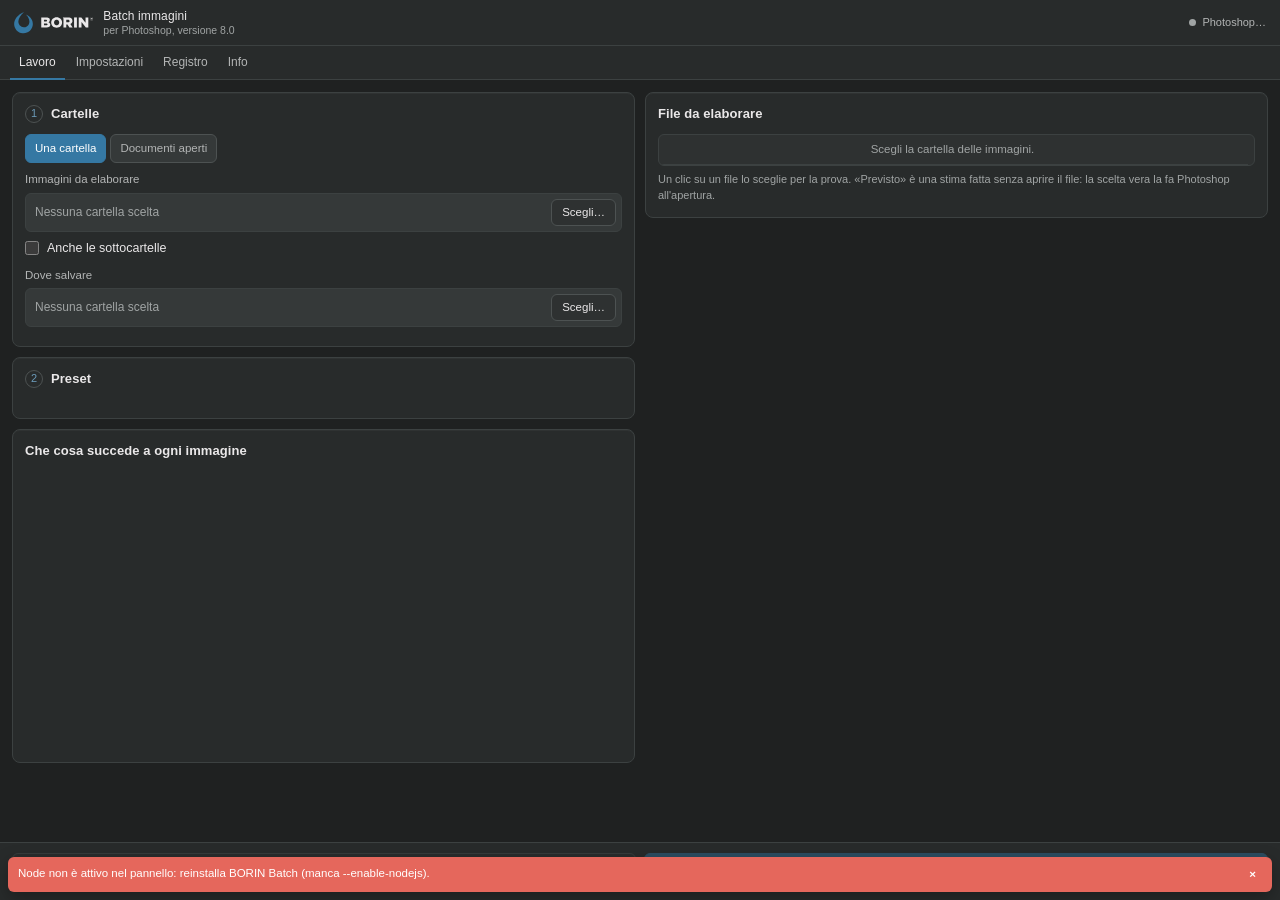
==== com.borin.batch/index.html @ 9761ded3 "File del pannello 8.0.4 nell'elenco del canale Co-Authored-By: Claude Opus 5.5 <noreply@anthropic.co" ====
<!doctype html>
<html lang="it">
<head>
<meta charset="utf-8">
<meta name="viewport" content="width=device-width, initial-scale=1">
<title>BORIN Batch</title>
<link rel="stylesheet" href="css/borin.css">
</head>
<body>

<div id="intro" role="presentation">
  <svg class="intro-logo" viewBox="0 0 439.2 123.6" role="img" aria-label="BORIN · Work Peacefully">
    <ellipse class="i-onda" cx="40" cy="89" rx="40" ry="8" fill="none" stroke="var(--logo-goccia)" stroke-width="2"/>
    <g class="i-goccia" fill="var(--logo-goccia)"><path d="M39.66 0.34C40.42 0.00 41.06 0.98 40.44 1.53C28.81 12.07 18.93 25.70 18.48 38.54C18.01 51.91 27.86 63.13 41.24 63.60C54.61 64.07 64.35 53.55 64.82 40.18C65.20 29.12 58.45 18.63 52.00 12.01C51.39 11.38 52.14 10.43 52.92 10.83C67.30 18.30 80.00 31.41 79.31 51.18C78.53 73.67 59.03 91.09 36.31 89.02C16.60 87.21 1.14 70.64 0.60 50.86C0.00 28.52 18.14 9.96 39.66 0.34"/></g>
    <g class="i-parola" fill="var(--logo-testo)"><path d="M149.35 61.99C149.35 63.89 148.62 65.35 147.14 66.36C145.67 67.37 143.55 67.88 140.79 67.88L126.98 67.88L126.98 56.00L140.61 56.00C143.61 56.00 145.82 56.53 147.24 57.57C148.65 58.61 149.35 60.03 149.35 61.80ZM126.98 32.16L138.59 32.16C141.28 32.16 143.31 32.64 144.66 33.59C146.01 34.54 146.69 35.90 146.69 37.68L146.69 37.86C146.69 39.77 145.97 41.18 144.52 42.10C143.08 43.02 140.98 43.48 138.21 43.48L126.98 43.48ZM163.75 54.12C161.45 51.69 158.32 49.84 154.38 48.55C157.25 47.32 159.61 45.55 161.48 43.25C163.34 40.95 164.27 37.92 164.27 34.19L164.27 34.00C164.27 31.79 163.90 29.83 163.17 28.11C162.43 26.39 161.42 24.89 160.13 23.60C158.23 21.70 155.84 20.25 152.96 19.27C150.09 18.29 146.62 17.79 142.58 17.79L109.59 17.79L109.59 82.24L142.82 82.24C150.55 82.24 156.55 80.68 160.82 77.54C165.08 74.42 167.21 70.06 167.21 64.47L167.21 64.29C167.21 59.93 166.06 56.54 163.75 54.12"/><path d="M207.52 67.42C209.98 67.42 212.23 66.96 214.26 66.04C216.29 65.11 218.01 63.88 219.43 62.31C220.84 60.75 221.95 58.92 222.75 56.84C223.56 54.74 223.95 52.53 223.95 50.20L223.95 50.02C223.95 47.69 223.56 45.48 222.75 43.39C221.95 41.30 220.81 39.46 219.34 37.87C217.86 36.27 216.11 35.00 214.08 34.04C212.05 33.09 209.80 32.62 207.34 32.62C204.87 32.62 202.65 33.08 200.64 34.00C198.64 34.92 196.92 36.16 195.47 37.73C194.02 39.30 192.91 41.12 192.15 43.21C191.38 45.29 190.99 47.50 190.99 49.84L190.99 50.02C190.99 52.36 191.39 54.57 192.19 56.65C193.00 58.74 194.12 60.57 195.56 62.17C197.01 63.77 198.75 65.04 200.78 65.99C202.81 66.94 205.06 67.42 207.52 67.42M207.38 83.53C202.41 83.53 197.81 82.65 193.57 80.91C189.34 79.15 185.68 76.78 182.62 73.78C179.55 70.76 177.14 67.23 175.39 63.18C173.64 59.14 172.77 54.80 172.77 50.20L172.77 50.02C172.77 45.42 173.64 41.07 175.39 36.99C177.14 32.91 179.58 29.35 182.71 26.31C185.84 23.28 189.52 20.88 193.76 19.13C197.99 17.38 202.59 16.50 207.57 16.50C212.53 16.50 217.14 17.38 221.38 19.13C225.61 20.88 229.26 23.26 232.33 26.27C235.40 29.27 237.81 32.80 239.56 36.85C241.30 40.91 242.18 45.23 242.18 49.84L242.18 50.02C242.18 54.63 241.30 58.96 239.56 63.05C237.81 67.13 235.37 70.69 232.24 73.72C229.11 76.76 225.43 79.15 221.19 80.91C216.96 82.65 212.36 83.53 207.38 83.53"/><path d="M280.54 48.73C283.60 48.73 285.97 48.04 287.63 46.66C289.28 45.27 290.12 43.42 290.12 41.09L290.12 40.91C290.12 38.33 289.25 36.41 287.53 35.15C285.81 33.89 283.45 33.27 280.44 33.27L277.66 33.27L268.76 33.27L268.76 48.73ZM246.69 17.79L250.89 17.79L281.36 17.79C286.34 17.79 290.54 18.41 293.98 19.64C297.41 20.87 300.21 22.58 302.36 24.79C306.16 28.48 308.07 33.48 308.07 39.80L308.07 39.99C308.07 44.95 306.87 49.07 304.47 52.32C302.08 55.58 298.86 58.06 294.81 59.78L309.35 82.24L288.73 82.24L276.58 62.72L276.40 62.72L268.76 62.72L268.76 82.24L250.89 82.24L250.94 24.67Z"/><path d="M318.44 17.79L336.39 17.79L336.39 82.24L318.44 82.24Z"/><path d="M348.23 17.79L364.93 17.79L391.50 51.86L391.50 17.79L409.09 17.79L409.09 82.24L393.40 82.24L365.82 46.89L365.82 82.24L348.23 82.24Z"/></g>
    <g class="i-reg" fill="var(--logo-testo)"><path d="M430.46 26.69C431.06 26.69 431.53 26.55 431.87 26.28C432.22 26.01 432.39 25.64 432.39 25.18L432.39 25.13C432.39 24.63 432.22 24.25 431.87 24.00C431.53 23.74 431.06 23.61 430.46 23.61L428.05 23.61L428.05 26.69ZM426.20 21.94L430.54 21.94C431.80 21.94 432.79 22.30 433.49 23.00C434.02 23.49 434.28 24.17 434.28 25.02L434.28 25.07C434.28 25.86 434.07 26.50 433.66 26.99C433.24 27.47 432.69 27.81 432.03 28.00L434.64 31.67L432.44 31.67L430.08 28.31L430.02 28.31L428.05 28.31L428.05 31.67L426.20 31.67ZM429.92 35.44C431.10 35.44 432.20 35.22 433.22 34.77C434.24 34.33 435.12 33.73 435.86 32.98C436.61 32.22 437.19 31.34 437.62 30.32C438.05 29.30 438.26 28.22 438.26 27.08L438.26 27.02C438.26 25.88 438.05 24.80 437.63 23.79C437.21 22.78 436.63 21.90 435.89 21.15C435.14 20.40 434.27 19.80 433.26 19.37C432.25 18.93 431.15 18.71 429.98 18.71C428.80 18.71 427.69 18.94 426.68 19.38C425.66 19.82 424.78 20.42 424.03 21.18C423.29 21.93 422.70 22.81 422.28 23.83C421.85 24.85 421.64 25.93 421.64 27.08L421.64 27.13C421.64 28.27 421.85 29.35 422.26 30.36C422.68 31.37 423.26 32.25 424.01 33.00C424.75 33.76 425.63 34.35 426.64 34.78C427.65 35.22 428.74 35.44 429.92 35.44M429.92 36.36C428.62 36.36 427.41 36.12 426.28 35.63C425.15 35.15 424.17 34.48 423.34 33.64C422.51 32.81 421.86 31.83 421.38 30.71C420.90 29.59 420.66 28.39 420.66 27.13L420.66 27.08C420.66 25.81 420.90 24.62 421.38 23.50C421.86 22.38 422.52 21.39 423.36 20.55C424.19 19.70 425.18 19.03 426.32 18.53C427.45 18.04 428.67 17.79 429.98 17.79C431.27 17.79 432.49 18.03 433.62 18.52C434.75 19.01 435.72 19.67 436.56 20.51C437.38 21.35 438.04 22.33 438.52 23.45C439.00 24.57 439.24 25.76 439.24 27.02L439.24 27.08C439.24 28.34 439.00 29.54 438.52 30.66C438.04 31.78 437.38 32.76 436.54 33.61C435.70 34.45 434.72 35.12 433.58 35.62C432.44 36.11 431.22 36.36 429.92 36.36"/></g>
    <g class="i-motto" fill="var(--logo-testo)"><path d="M108.01 101.18L110.24 101.18L115.44 116.34L120.43 101.13L122.12 101.13L127.12 116.34L132.32 101.18L134.47 101.18L127.97 119.51L126.23 119.51L121.24 104.74L116.22 119.51L114.51 119.51Z"/><path d="M144.56 117.90C145.29 117.90 145.96 117.76 146.56 117.48C147.17 117.20 147.69 116.83 148.12 116.36C148.56 115.89 148.89 115.35 149.14 114.72C149.38 114.10 149.50 113.43 149.50 112.72L149.50 112.67C149.50 111.94 149.38 111.26 149.12 110.63C148.87 110.00 148.52 109.44 148.07 108.96C147.62 108.49 147.09 108.11 146.49 107.83C145.88 107.56 145.22 107.42 144.51 107.42C143.78 107.42 143.11 107.56 142.51 107.83C141.90 108.11 141.38 108.48 140.96 108.95C140.54 109.42 140.20 109.97 139.96 110.60C139.72 111.24 139.60 111.91 139.60 112.62L139.60 112.67C139.60 113.40 139.72 114.08 139.97 114.71C140.22 115.34 140.57 115.89 141.01 116.36C141.46 116.83 141.98 117.20 142.59 117.48C143.19 117.76 143.85 117.90 144.56 117.90M144.51 119.69C143.50 119.69 142.58 119.50 141.73 119.13C140.88 118.76 140.14 118.26 139.52 117.62C138.89 116.99 138.41 116.25 138.06 115.41C137.71 114.57 137.54 113.68 137.54 112.72L137.54 112.67C137.54 111.72 137.71 110.82 138.06 109.97C138.41 109.12 138.89 108.37 139.52 107.73C140.14 107.09 140.88 106.58 141.74 106.21C142.60 105.84 143.54 105.65 144.56 105.65C145.57 105.65 146.50 105.84 147.36 106.21C148.21 106.58 148.96 107.08 149.58 107.72C150.20 108.35 150.69 109.09 151.04 109.93C151.38 110.77 151.56 111.67 151.56 112.62L151.56 112.67C151.56 113.62 151.38 114.52 151.02 115.37C150.67 116.22 150.18 116.97 149.55 117.61C148.93 118.25 148.18 118.76 147.32 119.13C146.45 119.50 145.51 119.69 144.51 119.69"/><path d="M155.69 105.94L157.69 105.94L157.69 109.45C157.93 108.89 158.24 108.38 158.60 107.91C158.97 107.44 159.38 107.04 159.85 106.70C160.32 106.37 160.83 106.11 161.38 105.94C161.94 105.76 162.54 105.68 163.18 105.70L163.18 107.86L163.02 107.86C162.29 107.86 161.61 107.99 160.96 108.25C160.30 108.51 159.74 108.90 159.25 109.42C158.77 109.94 158.38 110.59 158.11 111.36C157.83 112.13 157.69 113.02 157.69 114.02L157.69 119.38L155.69 119.38Z"/><path d="M166.74 100.40L168.74 100.40L168.74 113.50L176.00 105.94L178.49 105.94L172.85 111.71L178.67 119.38L176.28 119.38L171.47 113.11L168.74 115.87L168.74 119.38L166.74 119.38Z"/><path d="M197.28 111.11C198.02 111.11 198.71 111.01 199.32 110.82C199.94 110.63 200.47 110.36 200.91 110.00C201.36 109.64 201.69 109.22 201.93 108.74C202.16 108.25 202.28 107.70 202.28 107.09L202.28 107.04C202.28 105.74 201.83 104.75 200.94 104.08C200.04 103.41 198.86 103.08 197.38 103.08L192.77 103.08L192.77 111.11ZM190.71 101.18L197.52 101.18C198.55 101.18 199.48 101.31 200.32 101.58C201.16 101.85 201.88 102.23 202.48 102.72C203.07 103.22 203.53 103.82 203.85 104.53C204.17 105.24 204.34 106.05 204.34 106.95L204.34 107.00C204.34 107.99 204.14 108.85 203.76 109.59C203.38 110.33 202.87 110.95 202.22 111.45C201.57 111.95 200.81 112.33 199.94 112.58C199.08 112.83 198.16 112.96 197.19 112.96L192.77 112.96L192.77 119.38L190.71 119.38Z"/><path d="M218.12 111.84C218.06 111.24 217.93 110.66 217.73 110.12C217.52 109.58 217.24 109.10 216.88 108.69C216.53 108.27 216.09 107.94 215.58 107.70C215.07 107.46 214.49 107.34 213.83 107.34C213.25 107.34 212.72 107.45 212.22 107.68C211.71 107.90 211.27 108.22 210.89 108.62C210.51 109.03 210.19 109.50 209.94 110.06C209.69 110.61 209.53 111.20 209.46 111.84ZM209.46 113.48C209.53 114.19 209.70 114.82 209.98 115.37C210.26 115.93 210.61 116.40 211.04 116.78C211.48 117.16 211.96 117.45 212.50 117.65C213.04 117.85 213.60 117.95 214.19 117.95C215.13 117.95 215.93 117.78 216.60 117.43C217.26 117.08 217.87 116.62 218.43 116.05L219.68 117.17C219.00 117.93 218.23 118.54 217.36 119.00C216.50 119.46 215.42 119.69 214.14 119.69C213.22 119.69 212.35 119.52 211.54 119.18C210.72 118.85 210.01 118.37 209.41 117.75C208.80 117.14 208.32 116.40 207.96 115.53C207.61 114.66 207.43 113.71 207.43 112.67C207.43 111.70 207.59 110.79 207.91 109.93C208.23 109.07 208.68 108.32 209.25 107.69C209.82 107.06 210.50 106.56 211.29 106.20C212.08 105.83 212.94 105.65 213.88 105.65C214.87 105.65 215.75 105.84 216.53 106.21C217.31 106.58 217.97 107.09 218.51 107.73C219.04 108.37 219.45 109.12 219.73 109.99C220.01 110.86 220.14 111.79 220.14 112.78L220.14 113.07C220.14 113.19 220.14 113.32 220.12 113.48Z"/><path d="M228.58 118.03C229.20 118.03 229.78 117.94 230.32 117.77C230.85 117.59 231.33 117.35 231.73 117.03C232.14 116.71 232.46 116.33 232.69 115.89C232.92 115.45 233.04 114.96 233.04 114.43L233.04 113.19C232.54 113.05 231.97 112.92 231.33 112.80C230.69 112.68 229.96 112.62 229.13 112.62C227.88 112.62 226.92 112.86 226.24 113.36C225.55 113.85 225.21 114.50 225.21 115.31L225.21 115.36C225.21 115.77 225.30 116.15 225.49 116.49C225.67 116.82 225.91 117.10 226.22 117.33C226.53 117.55 226.89 117.72 227.30 117.84C227.70 117.97 228.13 118.03 228.58 118.03M228.18 119.66C227.55 119.66 226.94 119.58 226.33 119.40C225.72 119.23 225.19 118.97 224.72 118.61C224.25 118.26 223.87 117.82 223.59 117.30C223.30 116.78 223.16 116.17 223.16 115.48L223.16 115.43C223.16 114.70 223.30 114.06 223.58 113.51C223.85 112.97 224.25 112.51 224.76 112.15C225.27 111.79 225.88 111.51 226.58 111.32C227.28 111.13 228.06 111.03 228.91 111.03C229.77 111.03 230.52 111.08 231.15 111.19C231.79 111.29 232.41 111.43 233.01 111.60L233.01 111.19C233.01 110.00 232.67 109.10 231.97 108.49C231.28 107.88 230.30 107.57 229.03 107.57C228.24 107.57 227.52 107.66 226.86 107.83C226.21 108.01 225.58 108.24 224.95 108.54L224.35 106.89C225.10 106.54 225.85 106.26 226.62 106.04C227.38 105.83 228.26 105.73 229.24 105.73C231.15 105.73 232.60 106.22 233.59 107.21C234.52 108.15 234.99 109.46 234.99 111.16L234.99 119.38L233.01 119.38L233.01 117.38C232.55 117.98 231.92 118.52 231.13 118.97C230.34 119.43 229.36 119.66 228.18 119.66"/><path d="M245.81 119.69C244.82 119.69 243.90 119.50 243.06 119.13C242.22 118.76 241.49 118.26 240.88 117.62C240.26 116.99 239.78 116.25 239.44 115.40C239.09 114.55 238.92 113.66 238.92 112.72L238.92 112.67C238.92 111.72 239.09 110.82 239.44 109.97C239.78 109.12 240.26 108.37 240.88 107.73C241.49 107.09 242.22 106.58 243.06 106.21C243.90 105.84 244.82 105.65 245.81 105.65C246.45 105.65 247.03 105.71 247.55 105.83C248.07 105.95 248.54 106.12 248.98 106.34C249.41 106.56 249.81 106.81 250.17 107.11C250.54 107.40 250.88 107.71 251.19 108.04L249.86 109.45C249.32 108.89 248.74 108.42 248.11 108.02C247.47 107.62 246.70 107.42 245.78 107.42C245.10 107.42 244.47 107.55 243.88 107.82C243.29 108.09 242.78 108.46 242.35 108.93C241.91 109.39 241.58 109.94 241.33 110.58C241.09 111.21 240.97 111.89 240.97 112.62L240.97 112.67C240.97 113.40 241.10 114.08 241.35 114.71C241.60 115.34 241.95 115.90 242.39 116.38C242.83 116.85 243.35 117.22 243.95 117.49C244.54 117.76 245.20 117.90 245.91 117.90C246.78 117.90 247.54 117.71 248.21 117.32C248.88 116.94 249.48 116.47 250.02 115.89L251.29 117.09C250.62 117.85 249.85 118.48 248.99 118.96C248.13 119.45 247.07 119.69 245.81 119.69"/><path d="M264.97 111.84C264.92 111.24 264.78 110.66 264.58 110.12C264.37 109.58 264.09 109.10 263.73 108.69C263.38 108.27 262.94 107.94 262.43 107.70C261.92 107.46 261.34 107.34 260.68 107.34C260.11 107.34 259.57 107.45 259.07 107.68C258.56 107.90 258.12 108.22 257.74 108.62C257.36 109.03 257.04 109.50 256.79 110.06C256.54 110.61 256.38 111.20 256.31 111.84ZM256.31 113.48C256.38 114.19 256.55 114.82 256.83 115.37C257.11 115.93 257.46 116.40 257.89 116.78C258.33 117.16 258.81 117.45 259.35 117.65C259.89 117.85 260.45 117.95 261.04 117.95C261.98 117.95 262.78 117.78 263.45 117.43C264.11 117.08 264.72 116.62 265.28 116.05L266.53 117.17C265.85 117.93 265.08 118.54 264.21 119.00C263.35 119.46 262.27 119.69 260.99 119.69C260.07 119.69 259.20 119.52 258.39 119.18C257.57 118.85 256.86 118.37 256.26 117.75C255.65 117.14 255.17 116.40 254.81 115.53C254.46 114.66 254.28 113.71 254.28 112.67C254.28 111.70 254.44 110.79 254.76 109.93C255.08 109.07 255.53 108.32 256.10 107.69C256.67 107.06 257.35 106.56 258.14 106.20C258.93 105.83 259.79 105.65 260.73 105.65C261.72 105.65 262.60 105.84 263.38 106.21C264.16 106.58 264.82 107.09 265.36 107.73C265.89 108.37 266.30 109.12 266.58 109.99C266.86 110.86 267.00 111.79 267.00 112.78L267.00 113.07C267.00 113.19 266.99 113.32 266.97 113.48Z"/><path d="M271.78 107.70L269.93 107.70L269.93 105.96L271.78 105.96L271.78 104.79C271.78 103.27 272.17 102.11 272.95 101.33C273.64 100.64 274.61 100.29 275.84 100.29C276.30 100.29 276.71 100.32 277.05 100.37C277.38 100.42 277.72 100.51 278.05 100.63L278.05 102.37C277.68 102.27 277.35 102.19 277.06 102.13C276.76 102.07 276.44 102.04 276.10 102.04C274.54 102.04 273.76 102.99 273.76 104.90L273.76 105.99L278.02 105.99L278.02 107.70L273.78 107.70L273.78 119.38L271.78 119.38Z"/><path d="M286.03 119.66C285.21 119.66 284.49 119.53 283.86 119.27C283.22 119.01 282.69 118.65 282.24 118.17C281.80 117.69 281.47 117.13 281.23 116.47C281.00 115.81 280.88 115.08 280.88 114.28L280.88 105.94L282.88 105.94L282.88 113.77C282.88 115.02 283.20 116.00 283.84 116.73C284.48 117.46 285.40 117.82 286.60 117.82C287.17 117.82 287.70 117.72 288.20 117.52C288.69 117.32 289.12 117.04 289.47 116.66C289.83 116.29 290.11 115.85 290.32 115.33C290.53 114.81 290.63 114.24 290.63 113.62L290.63 105.94L292.61 105.94L292.61 119.38L290.63 119.38L290.63 117.04C290.18 117.77 289.59 118.39 288.86 118.90C288.13 119.41 287.19 119.66 286.03 119.66"/><path d="M297.80 100.40L299.81 100.40L299.81 119.38L297.80 119.38Z"/><path d="M305.16 100.40L307.16 100.40L307.16 119.38L305.16 119.38Z"/><path d="M314.42 123.62C313.86 123.62 313.36 123.56 312.91 123.45C312.46 123.33 312.01 123.17 311.56 122.94L312.23 121.35C312.56 121.53 312.89 121.65 313.21 121.73C313.53 121.81 313.91 121.85 314.34 121.85C314.95 121.85 315.46 121.67 315.87 121.30C316.29 120.94 316.70 120.28 317.10 119.33L310.99 105.94L313.20 105.94L318.09 117.14L322.40 105.94L324.53 105.94L318.89 119.82C318.32 121.21 317.68 122.19 316.98 122.76C316.28 123.33 315.42 123.62 314.42 123.62"/></g>
  </svg>
  <div class="intro-sotto">Batch immagini per Photoshop</div>
  <div class="intro-salta">clic per entrare</div>
</div>

<header class="testa">
  <div class="marchio">
<svg class="goccia" viewBox="0 0 80 91.1" aria-hidden="true"><g fill="var(--logo-goccia)"><path d="M39.66 0.34C40.42 0.00 41.06 0.98 40.44 1.53C28.81 12.07 18.93 25.70 18.48 38.54C18.01 51.91 27.86 63.13 41.24 63.60C54.61 64.07 64.35 53.55 64.82 40.18C65.20 29.12 58.45 18.63 52.00 12.01C51.39 11.38 52.14 10.43 52.92 10.83C67.30 18.30 80.00 31.41 79.31 51.18C78.53 73.67 59.03 91.09 36.31 89.02C16.60 87.21 1.14 70.64 0.60 50.86C0.00 28.52 18.14 9.96 39.66 0.34"/></g></svg>
<svg class="parola" viewBox="108 15 333 70" role="img" aria-label="BORIN"><g fill="var(--logo-testo)"><path d="M149.35 61.99C149.35 63.89 148.62 65.35 147.14 66.36C145.67 67.37 143.55 67.88 140.79 67.88L126.98 67.88L126.98 56.00L140.61 56.00C143.61 56.00 145.82 56.53 147.24 57.57C148.65 58.61 149.35 60.03 149.35 61.80ZM126.98 32.16L138.59 32.16C141.28 32.16 143.31 32.64 144.66 33.59C146.01 34.54 146.69 35.90 146.69 37.68L146.69 37.86C146.69 39.77 145.97 41.18 144.52 42.10C143.08 43.02 140.98 43.48 138.21 43.48L126.98 43.48ZM163.75 54.12C161.45 51.69 158.32 49.84 154.38 48.55C157.25 47.32 159.61 45.55 161.48 43.25C163.34 40.95 164.27 37.92 164.27 34.19L164.27 34.00C164.27 31.79 163.90 29.83 163.17 28.11C162.43 26.39 161.42 24.89 160.13 23.60C158.23 21.70 155.84 20.25 152.96 19.27C150.09 18.29 146.62 17.79 142.58 17.79L109.59 17.79L109.59 82.24L142.82 82.24C150.55 82.24 156.55 80.68 160.82 77.54C165.08 74.42 167.21 70.06 167.21 64.47L167.21 64.29C167.21 59.93 166.06 56.54 163.75 54.12"/><path d="M207.52 67.42C209.98 67.42 212.23 66.96 214.26 66.04C216.29 65.11 218.01 63.88 219.43 62.31C220.84 60.75 221.95 58.92 222.75 56.84C223.56 54.74 223.95 52.53 223.95 50.20L223.95 50.02C223.95 47.69 223.56 45.48 222.75 43.39C221.95 41.30 220.81 39.46 219.34 37.87C217.86 36.27 216.11 35.00 214.08 34.04C212.05 33.09 209.80 32.62 207.34 32.62C204.87 32.62 202.65 33.08 200.64 34.00C198.64 34.92 196.92 36.16 195.47 37.73C194.02 39.30 192.91 41.12 192.15 43.21C191.38 45.29 190.99 47.50 190.99 49.84L190.99 50.02C190.99 52.36 191.39 54.57 192.19 56.65C193.00 58.74 194.12 60.57 195.56 62.17C197.01 63.77 198.75 65.04 200.78 65.99C202.81 66.94 205.06 67.42 207.52 67.42M207.38 83.53C202.41 83.53 197.81 82.65 193.57 80.91C189.34 79.15 185.68 76.78 182.62 73.78C179.55 70.76 177.14 67.23 175.39 63.18C173.64 59.14 172.77 54.80 172.77 50.20L172.77 50.02C172.77 45.42 173.64 41.07 175.39 36.99C177.14 32.91 179.58 29.35 182.71 26.31C185.84 23.28 189.52 20.88 193.76 19.13C197.99 17.38 202.59 16.50 207.57 16.50C212.53 16.50 217.14 17.38 221.38 19.13C225.61 20.88 229.26 23.26 232.33 26.27C235.40 29.27 237.81 32.80 239.56 36.85C241.30 40.91 242.18 45.23 242.18 49.84L242.18 50.02C242.18 54.63 241.30 58.96 239.56 63.05C237.81 67.13 235.37 70.69 232.24 73.72C229.11 76.76 225.43 79.15 221.19 80.91C216.96 82.65 212.36 83.53 207.38 83.53"/><path d="M280.54 48.73C283.60 48.73 285.97 48.04 287.63 46.66C289.28 45.27 290.12 43.42 290.12 41.09L290.12 40.91C290.12 38.33 289.25 36.41 287.53 35.15C285.81 33.89 283.45 33.27 280.44 33.27L277.66 33.27L268.76 33.27L268.76 48.73ZM246.69 17.79L250.89 17.79L281.36 17.79C286.34 17.79 290.54 18.41 293.98 19.64C297.41 20.87 300.21 22.58 302.36 24.79C306.16 28.48 308.07 33.48 308.07 39.80L308.07 39.99C308.07 44.95 306.87 49.07 304.47 52.32C302.08 55.58 298.86 58.06 294.81 59.78L309.35 82.24L288.73 82.24L276.58 62.72L276.40 62.72L268.76 62.72L268.76 82.24L250.89 82.24L250.94 24.67Z"/><path d="M318.44 17.79L336.39 17.79L336.39 82.24L318.44 82.24Z"/><path d="M348.23 17.79L364.93 17.79L391.50 51.86L391.50 17.79L409.09 17.79L409.09 82.24L393.40 82.24L365.82 46.89L365.82 82.24L348.23 82.24Z"/><path d="M430.46 26.69C431.06 26.69 431.53 26.55 431.87 26.28C432.22 26.01 432.39 25.64 432.39 25.18L432.39 25.13C432.39 24.63 432.22 24.25 431.87 24.00C431.53 23.74 431.06 23.61 430.46 23.61L428.05 23.61L428.05 26.69ZM426.20 21.94L430.54 21.94C431.80 21.94 432.79 22.30 433.49 23.00C434.02 23.49 434.28 24.17 434.28 25.02L434.28 25.07C434.28 25.86 434.07 26.50 433.66 26.99C433.24 27.47 432.69 27.81 432.03 28.00L434.64 31.67L432.44 31.67L430.08 28.31L430.02 28.31L428.05 28.31L428.05 31.67L426.20 31.67ZM429.92 35.44C431.10 35.44 432.20 35.22 433.22 34.77C434.24 34.33 435.12 33.73 435.86 32.98C436.61 32.22 437.19 31.34 437.62 30.32C438.05 29.30 438.26 28.22 438.26 27.08L438.26 27.02C438.26 25.88 438.05 24.80 437.63 23.79C437.21 22.78 436.63 21.90 435.89 21.15C435.14 20.40 434.27 19.80 433.26 19.37C432.25 18.93 431.15 18.71 429.98 18.71C428.80 18.71 427.69 18.94 426.68 19.38C425.66 19.82 424.78 20.42 424.03 21.18C423.29 21.93 422.70 22.81 422.28 23.83C421.85 24.85 421.64 25.93 421.64 27.08L421.64 27.13C421.64 28.27 421.85 29.35 422.26 30.36C422.68 31.37 423.26 32.25 424.01 33.00C424.75 33.76 425.63 34.35 426.64 34.78C427.65 35.22 428.74 35.44 429.92 35.44M429.92 36.36C428.62 36.36 427.41 36.12 426.28 35.63C425.15 35.15 424.17 34.48 423.34 33.64C422.51 32.81 421.86 31.83 421.38 30.71C420.90 29.59 420.66 28.39 420.66 27.13L420.66 27.08C420.66 25.81 420.90 24.62 421.38 23.50C421.86 22.38 422.52 21.39 423.36 20.55C424.19 19.70 425.18 19.03 426.32 18.53C427.45 18.04 428.67 17.79 429.98 17.79C431.27 17.79 432.49 18.03 433.62 18.52C434.75 19.01 435.72 19.67 436.56 20.51C437.38 21.35 438.04 22.33 438.52 23.45C439.00 24.57 439.24 25.76 439.24 27.02L439.24 27.08C439.24 28.34 439.00 29.54 438.52 30.66C438.04 31.78 437.38 32.76 436.54 33.61C435.70 34.45 434.72 35.12 433.58 35.62C432.44 36.11 431.22 36.36 429.92 36.36"/></g></svg>
  </div>
  <div class="titolo"><b>Batch immagini</b><span>per Photoshop, versione <span id="versione">8.0</span></span></div>
  <div class="statoPs" id="statoPs" title="Collegamento con Photoshop"><i></i><span>Photoshop…</span></div>
</header>

<nav class="schede" role="tablist">
  <button role="tab" data-scheda="lavoro" aria-selected="true">Lavoro</button>
  <button role="tab" data-scheda="impostazioni" aria-selected="false">Impostazioni</button>
  <button role="tab" data-scheda="registro" aria-selected="false">Registro</button>
  <button role="tab" data-scheda="info" aria-selected="false">Info</button>
</nav>

<main id="contenuto">

<!-- ================================================================ LAVORO -->
<section id="s-lavoro" class="scheda attiva" role="tabpanel">
 <div class="colonna">
  <div id="novita" class="ok-box" hidden></div>
  <div id="ripresa" class="avviso" hidden></div>

  <article class="blocco">
    <h2><span class="passo">1</span>Cartelle</h2>
    <div class="seg" id="sorgente" style="margin-bottom:8px">
      <button data-v="CARTELLA" aria-pressed="true">Una cartella</button>
      <button data-v="DOCUMENTI" aria-pressed="false">Documenti aperti</button>
    </div>
    <div id="perCartella">
      <span class="etichetta">Immagini da elaborare</span>
      <div class="percorso"><span class="via vuota" id="viaIngresso">Nessuna cartella scelta</span><button class="pulsante" id="bIngresso">Scegli…</button></div>
      <label class="spunta"><input type="checkbox" data-k="avvio.sottocartelle"><span>Anche le sottocartelle</span></label>
    </div>
    <div id="perDocumenti" hidden>
      <p class="nota" style="margin-top:0">Usa le immagini aperte in Photoshop, anche quelle con modifiche non salvate. Le originali restano come sono.</p>
      <button class="pulsante" id="bDocumenti">Aggiorna l'elenco</button>
    </div>
    <span class="etichetta">Dove salvare</span>
    <div class="percorso"><span class="via vuota" id="viaUscita">Nessuna cartella scelta</span><button class="pulsante leggero" id="bApriUscita" title="Apri la cartella" hidden>Apri</button><button class="pulsante" id="bUscita">Scegli…</button></div>
    <p class="nota piccola" id="notaCartelle"></p>
  </article>

  <article class="blocco">
    <h2><span class="passo">2</span>Preset</h2>
    <div class="preset" id="listaPreset"></div>
    <p class="nota" id="notaPreset"></p>
  </article>

  <article class="blocco">
    <h2>Che cosa succede a ogni immagine</h2>
    <div class="schema">
      <svg id="schema" viewBox="0 0 200 214" role="img" aria-label="Schema della tela"></svg>
      <dl class="dati" id="dati"></dl>
    </div>
  </article>
 </div>

 <div class="colonna">
  <article class="blocco" id="bloccoFile">
    <h2>File da elaborare <span class="dx num" id="contaFile"></span></h2>
    <ol class="elenco" id="elencoFile"><li class="vuoto" style="display:block;cursor:default">Scegli la cartella delle immagini.</li></ol>
    <p class="nota piccola">Un clic su un file lo sceglie per la prova. «Previsto» è una stima fatta senza aprire il file: la scelta vera la fa Photoshop all'apertura.</p>
  </article>

  <article class="blocco" id="bloccoProva" hidden>
    <h2><span class="passo">3</span>Prova <span class="dx" id="provaNome"></span></h2>
    <div class="confronto">
      <figure><figcaption><span>Prima</span></figcaption><div class="immagine" id="imgPrima"></div></figure>
      <figure><figcaption><span>Dopo</span><button class="pulsante leggero" id="bFondo" style="padding:0 2px">Mostra su bianco</button></figcaption><div class="immagine" id="imgDopo"></div></figure>
    </div>
    <p class="frase-esito" id="provaFrase"></p>
    <details class="dettagli"><summary>Dettagli</summary><ul class="esito-righe" id="provaRighe"></ul></details>
    <div id="provaAvvisi"></div>
    <div class="riga" style="margin-top:10px">
      <button class="pulsante" id="bApriPSD" hidden>Apri il PSD in Photoshop</button>
      <button class="pulsante" id="bMostraUscite" hidden>Mostra i file</button>
    </div>
  </article>

  <article class="blocco" id="bloccoEsito" hidden>
    <h2><span id="esitoTitolo">Fatto</span> <span class="dx" id="esitoDurata"></span></h2>
    <div id="esitoTesto"></div>
    <div class="riga" style="margin-top:10px">
      <button class="pulsante" id="bEsitoCartella">Apri la cartella</button>
      <button class="pulsante" id="bEsitoRegistro">Apri il registro</button>
      <button class="pulsante" id="bRiprovaErrori" hidden>Riprova quelli con errore</button>
    </div>
  </article>
 </div>
</section>

<!-- ================================================================ IMPOSTAZIONI -->
<section id="s-impostazioni" class="scheda" role="tabpanel">
  <p class="nota" style="margin:0 2px 10px">Valori BORIN già impostati. Ogni modifica vale da subito; con la memoria accesa resta anche alla prossima apertura.</p>

  <details class="sezione" open>
    <summary>Preparazione <span class="riassunto" id="r-preparazione"></span></summary>
    <div class="corpo">
      <div class="gruppo">
        <div class="seg colonna" data-k="preparazione.modo">
          <button data-v="AUTO">Automatico per ogni file<small>Foto: scontorno AI · PNG senza sfondo: così come sono · PSD a livelli: livelli conservati</small></button>
          <button data-v="CUTOUT">Foto da scontornare<small>Scontorno AI su ogni file</small></button>
          <button data-v="PRECUT">Già scontornata<small>Usa la trasparenza che c'è, niente AI</small></button>
          <button data-v="PSD">PSD multilivello<small>Tutti i livelli separati in un gruppo «Soggetto»</small></button>
        </div>
      </div>
      <div class="gruppo" id="g-scontorno">
        <h3>Scontorno AI</h3>
        <div class="seg" data-k="scontorno.metodo">
          <button data-v="SOGGETTO">Seleziona soggetto</button>
          <button data-v="SFONDO">Rimuovi sfondo</button>
        </div>
        <p class="nota piccola">Se il primo metodo non trova l'oggetto si prova l'altro.</p>
        <div class="riga"><span class="nome">Contrai il bordo</span><input type="number" min="0" max="20" step="1" data-k="scontorno.contrai"><span class="unita">px</span></div>
        <div class="riga"><span class="nome">Sfuma il bordo</span><input type="number" min="0" max="20" step="0.5" data-k="scontorno.sfuma"><span class="unita">px</span></div>
        <label class="spunta"><input type="checkbox" data-k="scontorno.mascheraModificabile"><span>Maschera modificabile nel PSD<small>Spento: la maschera viene applicata, come nel vecchio script.</small></span></label>
      </div>
      <div class="gruppo" id="g-livelli">
        <h3>Livelli</h3>
        <div class="seg" data-k="livelli.gestione">
          <button data-v="ACTIVE">Solo il livello attivo</button>
          <button data-v="MERGE">Unisci i visibili</button>
          <button data-v="PRESERVE">Mantieni separati</button>
        </div>
        <p class="nota piccola" id="notaLivelli"></p>
      </div>
      <div class="gruppo">
        <h3>Livelli da escludere (nei PSD)</h3>
        <label class="spunta"><input type="checkbox" data-k="livelli.escludiOmbre"><span>Vecchie ombre: nomi che contengono</span></label>
        <div class="riga" style="margin-left:22px"><input type="text" data-k="livelli.paroleOmbre" style="flex:1"></div>
        <label class="spunta"><input type="checkbox" data-k="livelli.escludiSfondi"><span>Sfondi: nomi che contengono (e lo «Sfondo» bloccato dei file a livelli)</span></label>
        <div class="riga" style="margin-left:22px"><input type="text" data-k="livelli.paroleSfondi" style="flex:1"></div>
        <p class="nota piccola">I livelli BORIN di una lavorazione precedente (mappa, tonalità, ombra adattiva, sfondo bianco) si rifanno sempre da capo.</p>
      </div>
    </div>
  </details>

  <details class="sezione" open>
    <summary>Tela e posizione <span class="riassunto" id="r-tela"></span></summary>
    <div class="corpo">
      <div class="gruppo">
        <div class="riga"><span class="nome">Dimensione</span><select id="selTela"></select></div>
        <div class="riga"><span class="nome">Larghezza × altezza</span>
          <input type="number" min="100" max="30000" step="1" data-k="tela.larghezza"><span class="unita">×</span>
          <input type="number" min="100" max="30000" step="1" data-k="tela.altezza"><span class="unita">px</span></div>
        <div class="riga"><span class="nome">Risoluzione</span><input type="number" min="1" max="2400" step="1" data-k="tela.dpi"><span class="unita">DPI</span></div>
      </div>
      <div class="gruppo">
        <div class="seg colonna" data-k="posizione.modo">
          <button data-v="CENTRA">Centra e adatta l'oggetto<small>L'oggetto occupa la percentuale scelta, al centro</small></button>
          <button data-v="COMPOSIZIONE">Mantieni la composizione<small>Tutta l'immagine entra nella tela, l'oggetto resta dov'è</small></button>
          <button data-v="NESSUNA">Nessuna trasformazione<small>Solo la tela intorno, senza scalare</small></button>
        </div>
      </div>
      <div class="gruppo" id="g-centra">
        <label class="spunta"><input type="checkbox" data-k="posizione.ridimensiona"><span>Ridimensiona l'oggetto</span></label>
        <div class="riga"><span class="nome">Riempimento</span><input type="range" min="10" max="100" step="1" data-k="posizione.riempimento"><input type="number" min="5" max="100" step="1" data-k="posizione.riempimento"><span class="unita">%</span></div>
        <p class="nota piccola">Sul lato più lungo dell'oggetto. Al 60 % restano circa 20 % di margine per lato.</p>
        <label class="spunta"><input type="checkbox" data-k="posizione.centraX"><span>Centra in orizzontale</span></label>
        <label class="spunta"><input type="checkbox" data-k="posizione.centraY"><span>Centra in verticale</span></label>
        <div class="riga"><span class="nome">Correzione ottica Y</span><input type="number" min="-2000" max="2000" step="1" data-k="posizione.correzioneY"><span class="unita">px su 5120, in giù per far posto all'ombra</span></div>
        <div class="riga"><span class="nome">Margine minimo</span><input type="number" min="0" max="1000" step="1" data-k="posizione.margine"><span class="unita">px su 5120: l'oggetto non tocca mai il bordo</span></div>
      </div>
      <div class="gruppo" id="g-composizione">
        <div class="riga"><span class="nome">Immagine nella tela</span><input type="number" min="10" max="100" step="1" data-k="posizione.adatta"><span class="unita">%</span></div>
      </div>
      <div class="gruppo">
        <h3>Ricampionamento</h3>
        <div class="seg" data-k="posizione.qualita">
          <button data-v="AUTO">Automatico</button>
          <button data-v="DETTAGLI">Mantieni dettagli</button>
          <button data-v="NITIDA">Più nitido</button>
        </div>
        <p class="nota piccola">Un solo ricampionamento per immagine. «Mantieni dettagli» aiuta quando le foto piccole vanno ingrandite.</p>
      </div>
    </div>
  </details>

  <details class="sezione" open>
    <summary>Ombra <span class="riassunto" id="r-ombra"></span></summary>
    <div class="corpo">
      <div class="gruppo">
        <label class="spunta"><input type="checkbox" data-k="ombra.attiva"><span>Crea l'ombra sotto l'oggetto</span></label>
      </div>
      <div id="g-ombra">
        <div class="gruppo">
          <div class="ombre" data-k="ombra.stile" id="stiliOmbra"></div>
          <div class="riga"><span class="nome">Intensità</span><input type="range" min="0" max="200" step="5" data-k="ombra.intensita"><input type="number" min="0" max="200" step="1" data-k="ombra.intensita"><span class="unita">% (100 = normale)</span></div>
          <label class="spunta"><input type="checkbox" data-k="ombra.unisci"><span>Diffusa e contatto in un solo livello</span></label>
          <p class="nota piccola">L'ombra parte sempre dalla base vera dell'oggetto: puntini, riflessi, livelli nascosti ed effetti di livello non la spostano più.</p>
          <details class="avanzate"><summary>Avanzate</summary>
            <label class="spunta"><input type="checkbox" data-k="ombra.togliResidui"><span>Ignora i pezzi staccati attorno all'oggetto<small>Residui dello scontorno e granelli: non contano per centratura e ombra. Vengono segnalati.</small></span></label>
            <label class="spunta"><input type="checkbox" data-k="ombra.appoggioReale"><span>Appoggio reale<small>Per i prodotti con cavi o leve che pendono sotto la base.</small></span></label>
            <div class="riga"><span class="nome">Soglia della sagoma</span><input type="number" min="5" max="95" step="5" data-k="ombra.sogliaAlpha"><span class="unita">% di opacità: sotto non conta</span></div>
            <div class="riga"><span class="nome">Nome del livello</span><input type="text" data-k="ombra.nomeLivello" style="flex:1"></div>
          </details>
        </div>
      </div>
    </div>
  </details>

  <details class="sezione" open>
    <summary>Colore <span class="riassunto" id="r-colore"></span></summary>
    <div class="corpo">
      <div class="gruppo">
        <label class="spunta"><input type="checkbox" data-k="colore.mappa"><span>Mappa sfumatura «BORIN 26»<small>La mappa del vecchio script, dal blu notte all'Acciaio Blu all'Inox, in luce soffusa</small></span></label>
        <div class="riga" style="margin-left:22px"><span class="nome">Opacità</span><input type="number" min="0" max="100" step="1" data-k="colore.mappaOpacita"><span class="unita">%</span></div>
      </div>
      <div class="gruppo">
        <label class="spunta"><input type="checkbox" data-k="colore.tonalita"><span>Tonalità/Saturazione su ciani e blu</span></label>
        <div style="margin-left:22px">
          <div class="riga"><span class="nome">Ciani</span><input type="number" min="-100" max="100" data-k="colore.cianiSat" title="Saturazione"><span class="unita">sat.</span><input type="number" min="-100" max="100" data-k="colore.cianiLum" title="Luminosità"><span class="unita">lum.</span></div>
          <div class="riga"><span class="nome">Blu</span><input type="number" min="-100" max="100" data-k="colore.bluSat" title="Saturazione"><span class="unita">sat.</span><input type="number" min="-100" max="100" data-k="colore.bluLum" title="Luminosità"><span class="unita">lum.</span></div>
        </div>
      </div>
      <div class="gruppo">
        <label class="spunta"><input type="checkbox" data-k="colore.curva"><span>Curva dell'azione «Imm Sito»<small>Terzo passo dell'azione Color+Curve: un po' di contrasto. Spenta, come nel vecchio script.</small></span></label>
      </div>
      <div class="gruppo">
        <label class="spunta"><input type="checkbox" data-k="colore.mantieniProfilo"><span>Mantieni il profilo colore del file nel PSD<small>Spento: tutto viene convertito in sRGB.</small></span></label>
        <label class="spunta"><input type="checkbox" data-k="export.webSRGB"><span>JPG, PNG e WebP in sRGB<small>Consigliato: i browser mostrano i colori giusti.</small></span></label>
      </div>
    </div>
  </details>

  <details class="sezione" open>
    <summary>Export <span class="riassunto" id="r-export"></span></summary>
    <div class="corpo">
      <div class="gruppo formati">
        <div class="formato" data-formato="psd">
          <label class="spunta"><input type="checkbox" data-k="export.psd"><span>PSD con livelli</span></label>
          <div class="opzioni">
            <label class="spunta"><input type="checkbox" data-k="export.sfondoBiancoPSD"><span>Aggiungi il livello «Sfondo bianco»</span></label>
          </div>
        </div>
        <div class="formato" data-formato="jpg">
          <label class="spunta"><input type="checkbox" data-k="export.jpg"><span>JPG su bianco</span></label>
          <div class="opzioni">
            <div class="riga"><span class="nome">Qualità</span><input type="range" min="1" max="12" step="1" data-k="export.jpgQualita"><input type="number" min="1" max="12" data-k="export.jpgQualita"><span class="unita">su 12</span></div>
            <div class="riga"><span class="nome">Lato lungo</span><input type="number" min="0" max="30000" step="1" data-k="export.jpgLato"><span class="unita">px (0 = come la tela)</span></div>
          </div>
        </div>
        <div class="formato" data-formato="png">
          <label class="spunta"><input type="checkbox" data-k="export.png"><span>PNG</span></label>
          <div class="opzioni">
            <label class="spunta"><input type="checkbox" data-k="export.sfondoBiancoPNG"><span>Sfondo bianco invece che trasparente</span></label>
            <div class="riga"><span class="nome">Lato lungo</span><input type="number" min="0" max="30000" step="1" data-k="export.pngLato"><span class="unita">px (0 = come la tela)</span></div>
          </div>
        </div>
        <div class="formato" data-formato="webp">
          <label class="spunta"><input type="checkbox" data-k="export.webp"><span>WebP</span></label>
          <div class="opzioni">
            <label class="spunta"><input type="checkbox" data-k="export.sfondoBiancoWebP"><span>Sfondo bianco invece che trasparente</span></label>
            <div class="riga"><span class="nome">Qualità</span><input type="range" min="1" max="100" step="1" data-k="export.webpQualita"><input type="number" min="1" max="100" data-k="export.webpQualita"><span class="unita">su 100</span></div>
            <label class="spunta"><input type="checkbox" data-k="export.webpLossless"><span>Senza perdita (file più grandi)</span></label>
            <div class="riga"><span class="nome">Lato lungo</span><input type="number" min="0" max="16383" step="1" data-k="export.webpLato"><span class="unita">px (0 = come la tela)</span></div>
            <details class="avanzate"><summary>Avanzate</summary>
              <div class="riga"><span class="nome">Chi salva il WebP</span>
                <div class="seg" data-k="export.webpMotore"><button data-v="PHOTOSHOP">Photoshop</button><button data-v="CWEBP">programma cwebp</button></div></div>
              <div class="riga" id="rigaCwebp"><input type="text" data-k="export.cwebp" placeholder="Percorso di cwebp (vuoto = cerca da solo)" style="flex:1"><button class="pulsante" id="bCwebp">Cerca…</button></div>
            </details>
          </div>
        </div>
      </div>
      <div class="gruppo">
        <h3>Cartelle di uscita</h3>
        <div class="seg colonna" data-k="export.struttura">
          <button data-v="PRODOTTO">Una cartella per prodotto<small>es. Immagini singole cartelle › Armadio inox › JPG › Armadio inox.jpg</small></button>
          <button data-v="FORMATO">Una cartella per formato<small>es. JPG › Armadio inox.jpg</small></button>
        </div>
        <label class="spunta" id="spuntaRaccolta"><input type="checkbox" data-k="export.raccoltaWebP"><span>Copia dei WebP anche in «Immagini WEBP»</span></label>
      </div>
      <div class="gruppo">
        <h3>Se un file esiste già</h3>
        <div class="seg" data-k="export.esistenti">
          <button data-v="SOVRASCRIVI">Sovrascrivi</button>
          <button data-v="SALTA">Salta i file già fatti</button>
          <button data-v="VERSIONE">Nuova versione _02</button>
        </div>
        <div class="riga"><span class="nome">Suffisso nei nomi</span><input type="text" data-k="export.suffisso" placeholder="es. _WEB" style="width:110px"></div>
      </div>
    </div>
  </details>

  <details class="sezione" open>
    <summary>Memoria e preset <span class="riassunto" id="r-memoria"></span></summary>
    <div class="corpo">
      <div class="gruppo">
        <label class="spunta"><input type="checkbox" id="memoria"><span>Memoria: ricorda impostazioni e cartelle<small>Spenta: a ogni apertura si riparte dai valori BORIN e le cartelle vanno scelte di nuovo.</small></span></label>
        <button class="pulsante" id="bDimentica">Dimentica adesso</button>
      </div>
      <div class="gruppo">
        <h3>I tuoi preset</h3>
        <div class="riga"><input type="text" id="nomePreset" placeholder="Nome del preset" style="flex:1"><button class="pulsante" id="bSalvaPreset">Salva le impostazioni attuali</button></div>
        <ul class="esito-righe" id="presetMiei"></ul>
        <div class="riga">
          <button class="pulsante" id="bImportaPreset">Importa un preset…</button>
          <button class="pulsante" id="bRipristina">Ripristina i valori BORIN</button>
        </div>
        <p class="nota piccola">Un preset esportato è un file .json: si manda ai colleghi e loro lo importano qui.</p>
      </div>
      <div class="gruppo">
        <h3>Alla fine del batch</h3>
        <label class="spunta"><input type="checkbox" data-k="avvio.apriCartellaFine"><span>Apri la cartella di uscita</span></label>
        <label class="spunta"><input type="checkbox" data-k="avvio.suono"><span>Suono quando ha finito</span></label>
      </div>
    </div>
  </details>

  <details class="sezione" open>
    <summary>Aspetto del pannello <span class="riassunto" id="r-aspetto"></span></summary>
    <div class="corpo">
      <div class="gruppo">
        <h3>Tema</h3>
        <div class="seg" id="sceltaTema">
          <button data-v="auto">Automatico, come Photoshop</button>
          <button data-v="chiaro">Chiaro Inox</button>
          <button data-v="scuro">Scuro Ossidiana</button>
        </div>
      </div>
      <div class="gruppo">
        <h3>Colore</h3>
        <div class="campioni" id="sceltaColore"></div>
        <p class="nota piccola">Colori della tavolozza BORIN. La scelta resta su questo computer anche con la memoria spenta.</p>
      </div>
    </div>
  </details>
</section>

<!-- ================================================================ REGISTRO -->
<section id="s-registro" class="scheda" role="tabpanel">
  <article class="blocco">
    <h2>Ultimi batch <span class="dx"><button class="pulsante leggero pericolo" id="bSvuotaSessioni" hidden>Svuota l'elenco</button></span></h2>
    <div id="sessioni"><p class="vuoto">Ancora nessun batch su questo computer.</p></div>
    <p class="nota piccola">«Elimina» e «Svuota l'elenco» tolgono i batch solo da qui: le immagini e i file del registro nella cartella di uscita restano. Le prove sul primo file non entrano nell'elenco.</p>
  </article>
  <article class="blocco" id="bloccoDettaglio" hidden>
    <h2>Dettaglio <span class="dx" id="dettaglioData"></span></h2>
    <div id="dettaglio"></div>
  </article>
</section>

<!-- ================================================================ INFO -->
<section id="s-info" class="scheda" role="tabpanel">
  <article class="blocco">
    <h2>Come si usa</h2>
    <ol class="nota" style="padding-left:18px;margin:0">
      <li>Scegli la cartella delle immagini e quella dove salvare.</li>
      <li>Scegli un preset: «Automatico BORIN» va bene quasi sempre.</li>
      <li>Premi <b>Prova sul primo file</b> e guarda prima e dopo. Un clic su un file dell'elenco lo sceglie per la prova.</li>
      <li>Se va bene, <b>Avvia il batch</b>. Puoi fermarlo: finisce il file in corso e si ferma.</li>
      <li>Se Photoshop si chiude a metà, alla riapertura il pannello propone di riprendere da dove era arrivato.</li>
    </ol>
  </article>
  <article class="blocco">
    <h2>Aggiornamenti</h2>
    <p class="nota" id="statoAggiornamenti" style="margin-top:0">—</p>
    <div class="riga"><button class="pulsante" id="bCercaAggiornamenti">Cerca aggiornamenti</button></div>
    <p class="nota piccola">Il pannello controlla da solo all'apertura, al massimo ogni 6 ore. Le versioni nuove arrivano da GitHub: con un clic su «Aggiorna adesso» si installano, poi basta chiudere e riaprire il pannello.</p>
  </article>
  <article class="blocco">
    <h2>Diagnostica</h2>
    <table class="tabella" id="diagnostica"></table>
    <div class="riga" style="margin-top:10px">
      <button class="pulsante" id="bCopiaDiagnostica">Copia per l'assistenza</button>
      <button class="pulsante" id="bRicarica" title="Ricarica la parte del pannello che lavora dentro Photoshop. Non tocca file e impostazioni.">Ricarica il motore</button>
      <button class="pulsante" id="bCartellaDati">Cartella delle impostazioni</button>
    </div>
    <p class="nota piccola">«Ricarica il motore» serve quando il pannello dice che Photoshop non risponde: ricarica la parte che lavora dentro Photoshop, senza toccare file e impostazioni.</p>
  </article>
  <article class="blocco">
    <h2>Che cosa cambia rispetto al v3</h2>
    <ul class="nota" style="padding-left:18px;margin:0">
      <li>L'ombra parte dalla base vera dell'oggetto: puntini, residui dello scontorno, livelli nascosti ed effetti non la spostano più.</li>
      <li>Ogni file viene analizzato da solo: foto, PNG scontornati e PSD nella stessa cartella vanno bene.</li>
      <li>I righelli sono sempre in pixel durante il lavoro: prima un computer impostato in cm spostava l'oggetto.</li>
      <li>Un solo ricampionamento per immagine e scontorno alla risoluzione originale: più nitidezza.</li>
      <li>WebP con Photoshop, senza programmi esterni, con controllo della trasparenza.</li>
      <li>Salvataggi sicuri: un file vecchio si sostituisce solo quando il nuovo è pronto.</li>
      <li>Il batch si può fermare davvero e riprendere dopo una chiusura.</li>
    </ul>
  </article>
</section>
</main>

<footer class="azioni">
  <div class="avanzamento" id="avanzamento" hidden>
    <div class="testo"><span id="avTesto">—</span><span id="avTempo" class="num"></span></div>
    <div class="barra"><i id="avBarra"></i></div>
    <div class="fase" id="avFase"></div>
  </div>
  <div class="pulsanti" id="pulsanti">
    <button class="pulsante grande" id="bProva" disabled>Prova sul primo file</button>
    <button class="pulsante grande primario" id="bAvvia" disabled>Avvia il batch</button>
  </div>
  <div class="pulsanti" id="pulsantiCorsa" hidden>
    <button class="pulsante grande" id="bFerma">Ferma dopo questo file</button>
  </div>
</footer>

<div id="lente" hidden><img alt=""></div>
<div id="erroreJS" hidden><button title="Chiudi">×</button><span></span></div>

<script src="js/preset.js"></script>
<script src="js/cep.js"></script>
<script>if (typeof require === "function") document.write('<script src="js/disco.js"><\/script><script src="js/aggiorna.js"><\/script>');</script>
<script src="js/app.js"></script>
</body>
</html>
---- com.borin.batch/css/borin.css ----
/* BORIN Batch 8 · stile del pannello.
   Direzione (concept.md): la scheda tecnica quotata di un dispenser BORIN, rifatta come banco di lavoro.
   Colori dal logo e dalla mappa sfumatura «BORIN 26»; carattere Gotham (cartella fonts/). */

@font-face { font-family: "Gotham BORIN"; font-weight: 300; src: url("../fonts/gotham/Gotham-Light.otf") format("opentype"); }
@font-face { font-family: "Gotham BORIN"; font-weight: 400; src: url("../fonts/gotham/Gotham-Book.otf") format("opentype"); }
@font-face { font-family: "Gotham BORIN"; font-weight: 500; src: url("../fonts/gotham/Gotham-Medium.otf") format("opentype"); }
@font-face { font-family: "Gotham BORIN"; font-weight: 700; src: url("../fonts/gotham/Gotham-Bold.otf") format("opentype"); }

/* Colori SOLO dalla tavolozza ufficiale BORIN (Asset Grafici, pagina 9) e dalle loro mescolanze:
   Ossidiana Solida #1F2121, Inox Satinato #EAE8E9, Acciaio Blu #3578A3, Ametista Tech #414D9C,
   Azzurro Digitale #01A8D3; colori delle divisioni BSS verde acqua #00A19A, BT arancio #F49831, BL grigio #9E9FA1.
   Il colore d'accento lo sceglie l'utente (Impostazioni › Aspetto): app.js scrive --accento e le sue varianti.
   Unica eccezione: il rosso degli errori, che nella tavolozza non c'è. */
:root {
  --fondo: #1f2121;           /* Ossidiana Solida */
  --piano: #282b2b;
  --piano-2: #2e3131;
  --campo: #353939;
  --filetto: #3c4141;
  --filetto-2: #4d5252;
  --testo: #eae8e9;           /* Inox Satinato */
  --tenue: #b3b5b5;
  --fioco: #a0a4a4;
  --accento: #3578a3;         /* Acciaio Blu, sostituito dalla scelta dell'utente */
  --accento-forte: #4a87ae;
  --accento-testo: #8db6d1;
  --accento-tenue: rgba(53, 120, 163, .22);
  --su-accento: #ffffff;
  --ok: #00a19a;              /* BSS verde acqua */
  --attenzione: #f49831;      /* BT arancio */
  --errore: #e5675c;
  --ok-tenue: rgba(0, 161, 154, .15);
  --attenzione-tenue: rgba(244, 152, 49, .14);
  --errore-tenue: rgba(229, 103, 92, .14);
  --scacchi-a: #2e3131;
  --scacchi-b: #383c3c;
  --logo-goccia: #3578a3;     /* Acciaio Blu */
  --logo-testo: #eae8e9;
  --ombra-piano: 0 1px 0 rgba(255, 255, 255, .03) inset;
  --r: 8px;
  --r-s: 6px;
  --carattere: "Gotham BORIN", "Gotham", "Gotham Book", sans-serif;
  color-scheme: dark;
}
:root[data-tema="chiaro"] {
  --fondo: #eae8e9;           /* Inox Satinato */
  --piano: #f6f5f5;
  --piano-2: #f0eeef;
  --campo: #ffffff;
  --filetto: #d8d6d7;
  --filetto-2: #bfbdbe;
  --testo: #1f2121;           /* Ossidiana Solida */
  --tenue: #4d5151;
  --fioco: #676b6b;
  --accento-testo: #2b6489;
  --ok: #00857f;
  --attenzione: #b86a10;
  --errore: #c0392b;
  --ok-tenue: rgba(0, 161, 154, .11);
  --attenzione-tenue: rgba(244, 152, 49, .14);
  --errore-tenue: rgba(192, 57, 43, .09);
  --scacchi-a: #ffffff;
  --scacchi-b: #e4e2e3;
  --logo-testo: #1f2121;
  --ombra-piano: 0 1px 2px rgba(31, 33, 33, .05);
  color-scheme: light;
}

* { box-sizing: border-box; }
html, body { margin: 0; height: 100%; }
body {
  background: var(--fondo); color: var(--testo); font-family: var(--carattere); font-weight: 400;
  font-size: 12.5px; line-height: 1.45; -webkit-font-smoothing: antialiased;
  display: flex; flex-direction: column; overflow: hidden;
}
button, input, select, textarea { font: inherit; color: inherit; }
[hidden] { display: none !important; }
.num { font-variant-numeric: tabular-nums; }

/* ------------------------------------------------------------------ intestazione */
.testa {
  display: flex; align-items: center; gap: 10px; padding: 10px 14px 9px; border-bottom: 1px solid var(--filetto);
  background: var(--piano);
}
.marchio { display: flex; align-items: center; gap: 8px; }
.marchio .goccia { width: 19px; height: 22px; display: block; }
.marchio .parola { height: 11px; width: auto; display: block; }
.testa .titolo { display: flex; flex-direction: column; line-height: 1.15; }
.testa .titolo b { font-weight: 500; font-size: 12px; letter-spacing: .01em; }
.testa .titolo span { color: var(--fioco); font-size: 10.5px; }
.statoPs { margin-left: auto; display: flex; align-items: center; gap: 6px; color: var(--tenue); font-size: 11px; white-space: nowrap; }
.statoPs i { width: 7px; height: 7px; border-radius: 50%; background: var(--fioco); display: inline-block; }
.statoPs.vivo i { background: var(--ok); }
.statoPs.morto i { background: var(--errore); }

/* ------------------------------------------------------------------ schede */
.schede { display: flex; gap: 2px; padding: 0 10px; border-bottom: 1px solid var(--filetto); background: var(--piano); }
.schede button {
  border: 0; background: none; padding: 8px 9px 7px; color: var(--tenue); cursor: pointer; font-weight: 500; font-size: 12px;
  border-bottom: 2px solid transparent; margin-bottom: -1px;
}
.schede button:hover { color: var(--testo); }
.schede button[aria-selected="true"] { color: var(--testo); border-bottom-color: var(--accento); }
.schede .conta { color: var(--fioco); font-weight: 400; margin-left: 3px; }

main { flex: 1; overflow-y: auto; overflow-x: hidden; padding: 12px 12px 18px; scroll-behavior: smooth; }
.scheda { display: none; }
.scheda.attiva { display: block; }

/* ------------------------------------------------------------------ blocchi */
.blocco {
  background: var(--piano); border: 1px solid var(--filetto); border-radius: var(--r); padding: 12px 12px 13px;
  margin-bottom: 10px; box-shadow: var(--ombra-piano);
}
.blocco > h2 {
  margin: 0 0 10px; font-size: 13px; font-weight: 700; letter-spacing: .005em; display: flex; align-items: baseline; gap: 8px;
}
.blocco > h2 .passo {
  font-weight: 500; color: var(--accento-testo); font-size: 11px; border: 1px solid var(--filetto-2);
  border-radius: 50%; width: 18px; height: 18px; display: inline-grid; place-items: center; flex: none; transform: translateY(-1px);
}
.blocco > h2 .dx { margin-left: auto; font-weight: 400; font-size: 11px; color: var(--fioco); }
.nota { color: var(--tenue); font-size: 11.5px; margin: 6px 0 0; }
.nota.piccola { font-size: 11px; color: var(--fioco); }
.etichetta { display: block; font-weight: 500; font-size: 11.5px; margin: 10px 0 5px; color: var(--tenue); }
.etichetta:first-child { margin-top: 0; }

/* percorsi delle cartelle: targhetta incisa */
.percorso {
  display: flex; align-items: center; gap: 6px; background: var(--campo); border: 1px solid var(--filetto); border-radius: var(--r-s);
  padding: 5px 5px 5px 9px; min-height: 32px;
}
.percorso .via { flex: 1; min-width: 0; display: flex; flex-direction: column; line-height: 1.25; font-size: 12px; }
.percorso .via b { font-weight: 500; overflow: hidden; text-overflow: ellipsis; white-space: nowrap; }
.percorso .via .sopra { color: var(--fioco); font-size: 10.5px; overflow: hidden; text-overflow: ellipsis; white-space: nowrap; }
.percorso .via.vuota { color: var(--fioco); }

/* ------------------------------------------------------------------ pulsanti e campi */
.pulsante {
  border: 1px solid var(--filetto-2); background: var(--piano-2); border-radius: var(--r-s); padding: 5px 10px; cursor: pointer;
  font-weight: 500; font-size: 11.5px; white-space: nowrap; line-height: 1.3;
}
.pulsante:hover { border-color: var(--accento); }
.pulsante:disabled { opacity: .45; cursor: default; }
.pulsante.primario { background: var(--accento); border-color: var(--accento); color: var(--su-accento); }
.pulsante.primario:hover { background: var(--accento-forte); border-color: var(--accento-forte); }
.pulsante.grande { padding: 9px 14px; font-size: 12.5px; }
.pulsante.leggero { background: none; border-color: transparent; color: var(--accento-testo); padding: 4px 6px; }
.pulsante.leggero:hover { border-color: var(--filetto-2); }
.pulsante.pericolo { color: var(--errore); }
:focus-visible { outline: 2px solid var(--accento-testo); outline-offset: 1px; }

input[type="text"], input[type="number"], select, textarea {
  background: var(--campo); border: 1px solid var(--filetto); border-radius: var(--r-s); padding: 5px 7px; min-width: 0;
  font-size: 12px; outline: none;
}
input[type="number"] { width: 74px; text-align: right; font-variant-numeric: tabular-nums; }
input[type="text"]:focus, input[type="number"]:focus, select:focus, textarea:focus { border-color: var(--accento); }
select { padding-right: 22px; }
input[type="range"] { flex: 1; min-width: 80px; accent-color: var(--accento); }
input[type="checkbox"] { accent-color: var(--accento); width: 14px; height: 14px; margin: 0; flex: none; }

.riga { display: flex; align-items: center; gap: 8px; flex-wrap: wrap; margin: 7px 0; }
.riga > .nome { min-width: 112px; color: var(--tenue); font-size: 11.5px; }
.riga .unita { color: var(--fioco); font-size: 11px; }
.spunta { display: flex; align-items: flex-start; gap: 8px; margin: 7px 0; cursor: pointer; }
.spunta > input { margin-top: 2px; }
.spunta small { display: block; color: var(--fioco); font-size: 11px; }
.spento .seg, .spento .riga, .spento .spunta, .spento .ombre { opacity: .45; pointer-events: none; }

/* controllo a segmenti */
.seg { display: flex; flex-wrap: wrap; gap: 4px; }
.seg button {
  border: 1px solid var(--filetto-2); background: var(--campo); padding: 5px 9px; border-radius: var(--r-s); cursor: pointer;
  font-size: 11.5px; font-weight: 500; color: var(--tenue);
}
.seg button:hover { color: var(--testo); border-color: var(--accento); }
.seg button[aria-pressed="true"] { background: var(--accento); border-color: var(--accento); color: #fff; }
.seg.colonna { flex-direction: column; }
.seg.colonna button { border-radius: var(--r-s); text-align: left; padding: 7px 10px; }
.seg.colonna button small { display: block; font-weight: 400; color: inherit; opacity: .8; font-size: 11px; margin-top: 1px; }

/* ------------------------------------------------------------------ preset */
.preset { display: flex; flex-wrap: wrap; gap: 5px; }
.preset button {
  border: 1px solid var(--filetto-2); background: var(--campo); border-radius: var(--r-s); padding: 5px 9px; cursor: pointer;
  font-size: 11.5px; font-weight: 500;
}
.preset button:hover { border-color: var(--accento); }
.preset button[aria-pressed="true"] { border-color: var(--accento); background: var(--accento); color: var(--su-accento); }
.preset button.mio[aria-pressed="true"]::before { background: var(--su-accento); }
.preset button.mio::before { content: ""; display: inline-block; width: 6px; height: 6px; border-radius: 50%; background: var(--accento); margin-right: 6px; vertical-align: 1px; }
.preset .personalizzato { color: var(--attenzione); border-style: dashed; cursor: default; }

/* ------------------------------------------------------------------ schema quotato della tela */
.schema { display: grid; grid-template-columns: 1fr; gap: 10px; }
.schema svg { width: 100%; max-width: 250px; height: auto; display: block; overflow: visible; margin: 0 auto; }
.schema .quotatura { stroke: var(--fioco); stroke-width: 1; fill: none; }
.schema .quota-testo { fill: var(--tenue); font-family: var(--carattere); font-size: 10px; font-variant-numeric: tabular-nums; }
.schema .tela { fill: var(--campo); stroke: var(--filetto-2); stroke-width: 1; }
.schema .scacchi { fill: url(#scacchi); }
.schema .bordo-oggetto { fill: none; stroke: var(--accento-testo); stroke-dasharray: 3 3; stroke-width: 1; }
.schema .prodotto { fill: var(--accento); }
.schema .finestrella { fill: var(--campo); opacity: .7; }
.schema .asse { stroke: var(--accento-testo); stroke-width: .8; stroke-dasharray: 2 3; opacity: .6; }
.dati { margin: 0; display: grid; grid-template-columns: auto 1fr; gap: 4px 10px; font-size: 11.5px; }
.dati dt { color: var(--fioco); }
.dati dd { margin: 0; font-variant-numeric: tabular-nums; }

/* ------------------------------------------------------------------ elenco dei file: etichetta della scatola */
.elenco { list-style: none; margin: 0; padding: 0 6px 0 0; border: 1px solid var(--filetto); border-radius: var(--r-s); max-height: 340px; overflow-y: auto;
  background: var(--piano-2); }
.elenco li { padding-left: 6px; }
.elenco li {
  display: grid; grid-template-columns: 34px 1fr auto; gap: 2px 8px; align-items: center; padding: 6px 2px 6px 0;
  border-bottom: 1px solid var(--filetto); cursor: pointer;
}
.elenco li:hover { background: var(--piano-2); }
.elenco li.scelto { background: var(--accento-tenue); }
.elenco .mini {
  width: 34px; height: 34px; border-radius: 4px; background-color: #ffffff; background-size: contain; background-repeat: no-repeat; background-position: center;
  border: 1px solid var(--filetto); display: grid; place-items: center; font-size: 9px; font-weight: 700; color: var(--fioco);
}
.elenco .nomefile { min-width: 0; overflow: hidden; text-overflow: ellipsis; white-space: nowrap; font-size: 12px; }
.elenco .sotto { grid-column: 2; color: var(--fioco); font-size: 10.5px; display: flex; gap: 8px; flex-wrap: wrap; font-variant-numeric: tabular-nums; }
.elenco .stato { grid-row: 1 / span 2; grid-column: 3; font-size: 11px; color: var(--tenue); text-align: right; white-space: nowrap; }
.elenco .stato.previsione { color: var(--fioco); }
.elenco .stato.previsione::before { content: "previsto: "; }
.elenco .stato.st-ok { color: var(--ok); }
.elenco .stato.st-avviso { color: var(--attenzione); }
.elenco .stato.st-errore { color: var(--errore); }
.elenco .stato.st-corrente { color: var(--accento-testo); }
.etic {
  display: inline-block; border: 1px solid var(--filetto-2); border-radius: 3px; padding: 0 4px; font-size: 9.5px; font-weight: 500;
  color: var(--tenue); line-height: 1.5;
}
.vuoto { color: var(--fioco); padding: 14px 4px; text-align: center; font-size: 11.5px; }

/* ------------------------------------------------------------------ prova: prima e dopo */
.confronto { display: grid; grid-template-columns: 1fr 1fr; gap: 8px; }
.confronto figure { margin: 0; }
.confronto figcaption { font-size: 11px; color: var(--fioco); margin-bottom: 4px; display: flex; justify-content: space-between; }
.immagine {
  border: 1px solid var(--filetto); border-radius: var(--r-s); aspect-ratio: 1 / 1; display: grid; place-items: center; overflow: hidden;
  /* scacchi chiari come la trasparenza di Photoshop, in tutti e due i temi: l'ombra si vede */
  background-color: #ffffff;
  background-image: linear-gradient(45deg, #eae8e9 25%, transparent 25%), linear-gradient(-45deg, #eae8e9 25%, transparent 25%),
                    linear-gradient(45deg, transparent 75%, #eae8e9 75%), linear-gradient(-45deg, transparent 75%, #eae8e9 75%);
  background-size: 14px 14px; background-position: 0 0, 0 7px, 7px -7px, -7px 0;
}
.immagine.bianco { background: #fff; }
.immagine img { max-width: 100%; max-height: 100%; display: block; cursor: zoom-in; }
.esito-righe { margin: 10px 0 0; padding: 0; list-style: none; font-size: 11.5px; }
.esito-righe li { padding: 4px 0; border-top: 1px solid var(--filetto); display: flex; gap: 8px; }
.esito-righe li b { font-weight: 500; min-width: 92px; color: var(--tenue); }

.avviso, .errore-box, .ok-box {
  border-radius: var(--r-s); padding: 8px 10px; font-size: 11.5px; margin: 8px 0 0; border: 1px solid;
}
.avviso { background: var(--attenzione-tenue); border-color: var(--attenzione); }
.errore-box { background: var(--errore-tenue); border-color: var(--errore); }
.ok-box { background: var(--ok-tenue); border-color: var(--ok); }
.avviso ul, .errore-box ul { margin: 4px 0 0; padding-left: 16px; }

/* ------------------------------------------------------------------ barra delle azioni */
.azioni { border-top: 1px solid var(--filetto); background: var(--piano); padding: 10px 12px 11px; }
.azioni .pulsanti { display: flex; gap: 8px; }
.azioni .pulsanti .pulsante { flex: 1; }
.avanzamento { margin-bottom: 9px; }
.avanzamento .testo { display: flex; justify-content: space-between; gap: 8px; font-size: 11.5px; margin-bottom: 5px; }
.avanzamento .testo span:last-child { color: var(--tenue); white-space: nowrap; }
.barra { height: 6px; background: var(--campo); border-radius: 3px; overflow: hidden; border: 1px solid var(--filetto); }
.barra i { display: block; height: 100%; width: 0; background: var(--accento); transition: width .3s ease; }
.fase { font-size: 11px; color: var(--fioco); margin-top: 4px; min-height: 15px; }

/* ------------------------------------------------------------------ impostazioni a fisarmonica */
details.sezione { background: var(--piano); border: 1px solid var(--filetto); border-radius: var(--r); margin-bottom: 8px; }
details.sezione > summary {
  list-style: none; cursor: pointer; padding: 10px 12px; font-weight: 700; font-size: 12.5px; display: flex; align-items: center; gap: 8px;
}
details.sezione > summary::-webkit-details-marker { display: none; }
details.sezione > summary::before {
  content: ""; width: 6px; height: 6px; border-right: 1.5px solid var(--tenue); border-bottom: 1.5px solid var(--tenue);
  transform: rotate(-45deg); transition: transform .15s ease; margin-right: 2px;
}
details.sezione[open] > summary::before { transform: rotate(45deg); }
details.sezione > summary .riassunto { margin-left: auto; font-weight: 400; color: var(--fioco); font-size: 11px; text-align: right; }
details.sezione > .corpo { padding: 2px 12px 12px; border-top: 1px solid var(--filetto); }
.gruppo { padding: 10px 0 6px; }
.gruppo + .gruppo { border-top: 1px solid var(--filetto); }
.gruppo:last-child { border-bottom: 0; }
.gruppo > h3 { font-size: 11.5px; font-weight: 500; margin: 6px 0 4px; color: var(--testo); }

/* stili d'ombra disegnati */
.ombre { display: grid; grid-template-columns: repeat(4, 1fr); gap: 6px; }
.ombre button {
  border: 1px solid var(--filetto-2); background: var(--campo); border-radius: var(--r-s); padding: 6px 4px 5px; cursor: pointer;
  font-size: 11px; font-weight: 500; color: var(--tenue);
}
.ombre button svg { width: 100%; height: auto; display: block; margin-bottom: 3px; }
.ombre button[aria-pressed="true"] { border-color: var(--accento); background: var(--accento); color: var(--su-accento); }
.ombre button small { display: block; font-weight: 400; font-size: 10px; opacity: .85; margin-top: 1px; }

/* avanzate (chiuse) e dettagli della prova */
details.avanzate { margin-top: 8px; border-top: 1px solid var(--filetto); padding-top: 6px; }
details.avanzate > summary, details.dettagli > summary { cursor: pointer; color: var(--accento-testo); font-weight: 500; font-size: 11.5px; padding: 4px 0; }
details.dettagli { margin-top: 8px; }
.frase-esito { font-size: 12.5px; margin: 10px 0 0; line-height: 1.5; }

/* formati */
.formati { display: grid; gap: 8px; }
.formato { padding: 4px 0 6px; }
.formato + .formato { border-top: 1px solid var(--filetto); padding-top: 8px; }
.formato > .spunta { margin: 0; font-weight: 500; }
.formato .opzioni { margin-left: 22px; }
.formato.spento-formato .opzioni { display: none; }

/* registro e info */
.tabella { width: 100%; border-collapse: collapse; font-size: 11.5px; }
.tabella th { text-align: left; font-weight: 500; color: var(--fioco); padding: 4px 6px 4px 0; border-bottom: 1px solid var(--filetto-2); }
.tabella td { padding: 5px 6px 5px 0; border-bottom: 1px solid var(--filetto); vertical-align: top; font-variant-numeric: tabular-nums; }
.tabella td:first-child { color: var(--tenue); white-space: nowrap; }
.tabella td:last-child { overflow-wrap: anywhere; }
.codice { font-size: 10.5px; color: var(--tenue); background: var(--campo); border: 1px solid var(--filetto); border-radius: var(--r-s);
  padding: 8px; white-space: pre-wrap; word-break: break-word; max-height: 220px; overflow: auto; }

/* lente: immagine grande */
#lente { position: fixed; inset: 0; background: rgba(10, 14, 22, .86); z-index: 60; display: grid; place-items: center; cursor: zoom-out; padding: 14px; }
#lente img { max-width: 100%; max-height: 100%; background-color: #fff; }

/* errore del pannello */
#erroreJS { position: fixed; left: 8px; right: 8px; bottom: 8px; z-index: 80; background: var(--errore); color: #fff; border-radius: var(--r-s);
  padding: 8px 10px; font-size: 11.5px; box-shadow: 0 6px 18px rgba(0, 0, 0, .3); }
#erroreJS button { float: right; background: none; border: 0; color: #fff; cursor: pointer; font-weight: 700; }

/* ------------------------------------------------------------------ larghezza: pannello allargato */
@media (min-width: 720px) {
  #s-lavoro.attiva { display: grid; grid-template-columns: minmax(300px, 1fr) minmax(300px, 1fr); gap: 0 10px; align-items: start; }
  #s-lavoro .colonna { min-width: 0; }
  #s-impostazioni.attiva { columns: 2; column-gap: 10px; }
  #s-impostazioni details.sezione { break-inside: avoid; }
}
@media (max-width: 360px) {
  .riga > .nome { min-width: 0; width: 100%; }
}

/* aspetto: campioni del colore d'accento */
.campioni { display: flex; flex-wrap: wrap; gap: 6px; }
.campioni button {
  display: flex; align-items: center; gap: 7px; border: 1px solid var(--filetto-2); background: var(--campo); border-radius: var(--r-s);
  padding: 4px 10px 4px 5px; cursor: pointer; font-size: 11.5px; font-weight: 500; color: var(--tenue);
}
.campioni button i { width: 16px; height: 16px; border-radius: 50%; background: var(--c); box-shadow: inset 0 0 0 1px rgba(0, 0, 0, .15); }
.campioni button:hover { color: var(--testo); }
.campioni button[aria-pressed="true"] { color: var(--su-accento); border-color: var(--c); background: var(--c); }
.campioni button[aria-pressed="true"] i { box-shadow: inset 0 0 0 2px var(--su-accento); }

/* ------------------------------------------------------------------ intro con il logo (dal Pannello BORIN di Resolve) */
#intro { position: fixed; inset: 0; z-index: 100; display: grid; place-items: center; background: var(--fondo); cursor: pointer;
  animation: intro-esci .45s ease 2.25s forwards; }
#intro.salta { animation: intro-esci .22s ease forwards; }
.intro-logo { width: min(330px, 78vw); height: auto; overflow: visible; animation: intro-logo-esci .45s ease 2.25s forwards; }
.intro-sotto { position: fixed; left: 0; right: 0; bottom: 18%; text-align: center; color: var(--tenue); font-size: 11.5px;
  letter-spacing: .02em; opacity: 0; animation: i-appare .5s ease 1.45s both; }
.intro-salta { position: fixed; bottom: 18px; left: 0; right: 0; text-align: center; font-size: 11px; color: var(--fioco); opacity: 0;
  animation: i-appare .4s ease 1s both; }
.i-goccia { transform-box: fill-box; transform-origin: 50% 100%; animation: i-goccia 1s linear both; }
.i-onda { transform-box: fill-box; transform-origin: 50% 50%; opacity: 0; animation: i-onda .9s ease-out .53s both; }
.i-parola path { opacity: 0; animation: i-lettera .55s cubic-bezier(.2, .7, .2, 1) both; }
.i-parola path:nth-child(1) { animation-delay: .78s; } .i-parola path:nth-child(2) { animation-delay: .85s; }
.i-parola path:nth-child(3) { animation-delay: .92s; } .i-parola path:nth-child(4) { animation-delay: .99s; }
.i-parola path:nth-child(5) { animation-delay: 1.06s; }
.i-reg { opacity: 0; animation: i-appare .4s ease 1.2s both; }
.i-motto { opacity: 0; animation: i-motto .55s ease 1.25s both; }
@keyframes i-goccia {
  0% { transform: translateY(-190px) scale(.34); opacity: 0; animation-timing-function: cubic-bezier(.5, 0, .9, .5); }
  8% { opacity: 1; }
  55% { transform: translateY(0) scale(.34, .4); opacity: 1; animation-timing-function: cubic-bezier(.2, .8, .3, 1); }
  72% { transform: translateY(0) scale(1.12, .9); }
  86% { transform: translateY(0) scale(.97, 1.03); }
  100% { transform: translateY(0) scale(1); opacity: 1; }
}
@keyframes i-onda { 0% { transform: scale(.25); opacity: 0; } 4% { opacity: .6; } 100% { transform: scale(2); opacity: 0; } }
@keyframes i-lettera { 0% { opacity: 0; transform: translateX(-28px); } 100% { opacity: 1; transform: none; } }
@keyframes i-motto { 0% { opacity: 0; transform: translateY(8px); } 100% { opacity: 1; transform: none; } }
@keyframes i-appare { to { opacity: 1; } }
@keyframes intro-esci { to { opacity: 0; visibility: hidden; } }
@keyframes intro-logo-esci { to { transform: scale(1.03); } }
@media (prefers-reduced-motion: reduce) {
  #intro *, .intro-logo { animation: none !important; opacity: 1 !important; transform: none !important; }
  .i-onda { opacity: 0 !important; }
  #intro { animation: intro-esci .4s ease .9s forwards; }
}
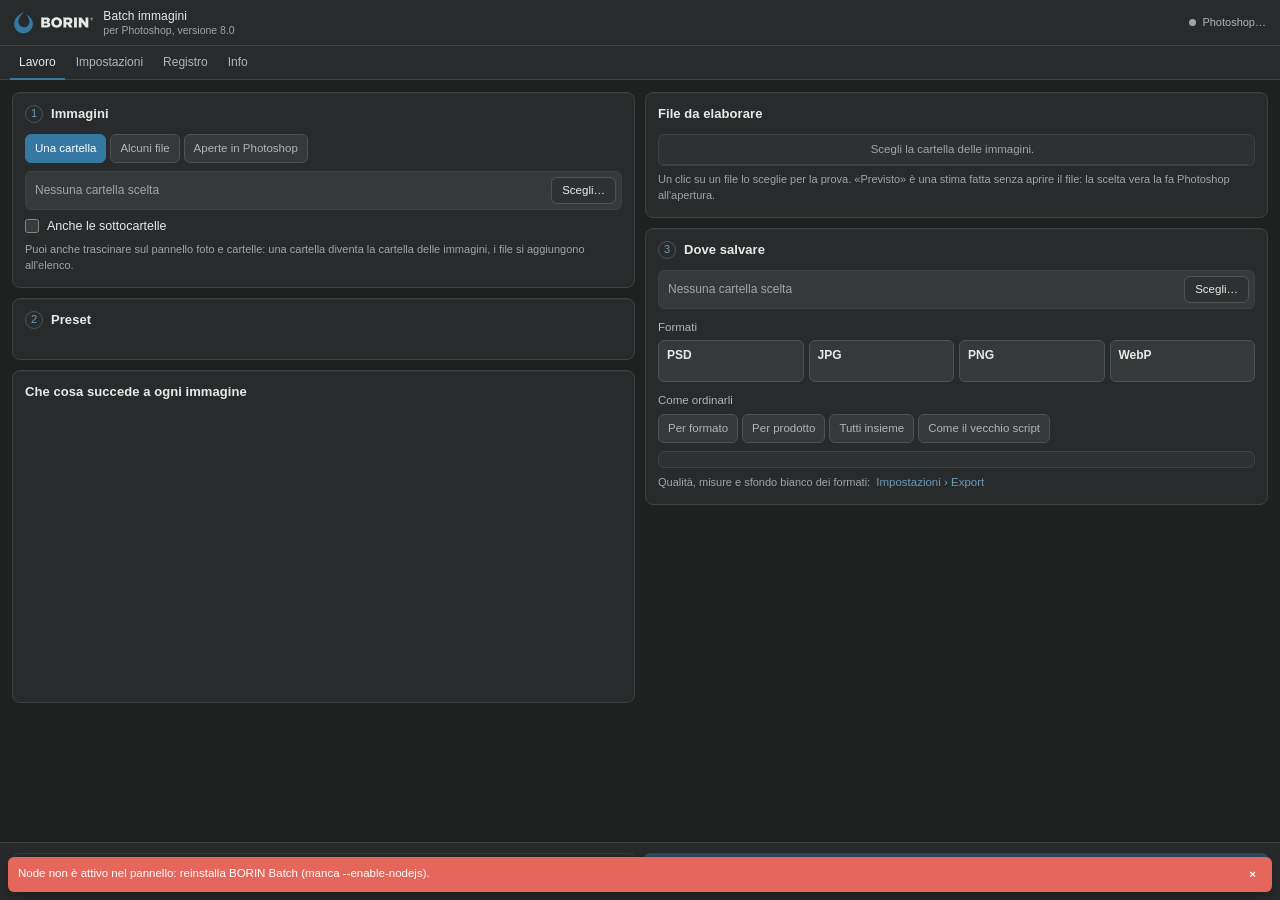
==== commit 56ecf796: "BORIN Batch 8.1.0 Co-Authored-By: Claude Opus 5.5 <noreply@anthropic.com>" ====
--- a/com.borin.batch/index.html
+++ b/com.borin.batch/index.html
@@ -42,26 +42,28 @@
 <section id="s-lavoro" class="scheda attiva" role="tabpanel">
  <div class="colonna">
   <div id="novita" class="ok-box" hidden></div>
+  <div id="novitaApp" class="ok-box" hidden></div>
   <div id="ripresa" class="avviso" hidden></div>
 
   <article class="blocco">
-    <h2><span class="passo">1</span>Cartelle</h2>
+    <h2><span class="passo">1</span>Immagini</h2>
     <div class="seg" id="sorgente" style="margin-bottom:8px">
       <button data-v="CARTELLA" aria-pressed="true">Una cartella</button>
-      <button data-v="DOCUMENTI" aria-pressed="false">Documenti aperti</button>
+      <button data-v="FILE" aria-pressed="false">Alcuni file</button>
+      <button data-v="DOCUMENTI" aria-pressed="false">Aperte in Photoshop</button>
     </div>
     <div id="perCartella">
-      <span class="etichetta">Immagini da elaborare</span>
       <div class="percorso"><span class="via vuota" id="viaIngresso">Nessuna cartella scelta</span><button class="pulsante" id="bIngresso">Scegli…</button></div>
-      <label class="spunta"><input type="checkbox" data-k="avvio.sottocartelle"><span>Anche le sottocartelle</span></label>
+    </div>
+    <div id="perFile" hidden>
+      <div class="percorso"><span class="via vuota" id="viaFile">Nessun file scelto</span><button class="pulsante leggero" id="bSvuotaFile" hidden>Svuota</button><button class="pulsante" id="bAggiungiFile">Aggiungi…</button></div>
     </div>
     <div id="perDocumenti" hidden>
       <p class="nota" style="margin-top:0">Usa le immagini aperte in Photoshop, anche quelle con modifiche non salvate. Le originali restano come sono.</p>
       <button class="pulsante" id="bDocumenti">Aggiorna l'elenco</button>
     </div>
-    <span class="etichetta">Dove salvare</span>
-    <div class="percorso"><span class="via vuota" id="viaUscita">Nessuna cartella scelta</span><button class="pulsante leggero" id="bApriUscita" title="Apri la cartella" hidden>Apri</button><button class="pulsante" id="bUscita">Scegli…</button></div>
-    <p class="nota piccola" id="notaCartelle"></p>
+    <label class="spunta" id="spuntaSotto"><input type="checkbox" data-k="avvio.sottocartelle"><span>Anche le sottocartelle</span></label>
+    <p class="nota piccola" id="notaRilascio">Puoi anche trascinare sul pannello foto e cartelle: una cartella diventa la cartella delle immagini, i file si aggiungono all'elenco.</p>
   </article>
 
   <article class="blocco">
@@ -86,8 +88,30 @@
     <p class="nota piccola">Un clic su un file lo sceglie per la prova. «Previsto» è una stima fatta senza aprire il file: la scelta vera la fa Photoshop all'apertura.</p>
   </article>
 
+  <article class="blocco" id="bloccoUscita">
+    <h2><span class="passo">3</span>Dove salvare</h2>
+    <div class="percorso"><span class="via vuota" id="viaUscita">Nessuna cartella scelta</span><button class="pulsante leggero" id="bApriUscita" title="Apri la cartella" hidden>Apri</button><button class="pulsante" id="bUscita">Scegli…</button></div>
+    <p class="nota piccola" id="notaCartelle"></p>
+    <span class="etichetta">Formati</span>
+    <div class="chip-formati" id="chipFormati">
+      <label class="chip"><input type="checkbox" data-k="export.psd"><span><b>PSD</b><small data-nota="psd"></small></span></label>
+      <label class="chip"><input type="checkbox" data-k="export.jpg"><span><b>JPG</b><small data-nota="jpg"></small></span></label>
+      <label class="chip"><input type="checkbox" data-k="export.png"><span><b>PNG</b><small data-nota="png"></small></span></label>
+      <label class="chip"><input type="checkbox" data-k="export.webp"><span><b>WebP</b><small data-nota="webp"></small></span></label>
+    </div>
+    <span class="etichetta">Come ordinarli</span>
+    <div class="seg" data-k="export.struttura">
+      <button data-v="FORMATO">Per formato</button>
+      <button data-v="PER_PRODOTTO">Per prodotto</button>
+      <button data-v="UNICA">Tutti insieme</button>
+      <button data-v="PRODOTTO">Come il vecchio script</button>
+    </div>
+    <div class="albero" aria-label="Che cosa troverai nella cartella di uscita"></div>
+    <p class="nota piccola">Qualità, misure e sfondo bianco dei formati: <button class="pulsante leggero" id="bVaiExport" style="padding:0 2px">Impostazioni › Export</button></p>
+  </article>
+
   <article class="blocco" id="bloccoProva" hidden>
-    <h2><span class="passo">3</span>Prova <span class="dx" id="provaNome"></span></h2>
+    <h2><span class="passo">4</span>Prova <span class="dx" id="provaNome"></span></h2>
     <div class="confronto">
       <figure><figcaption><span>Prima</span></figcaption><div class="immagine" id="imgPrima"></div></figure>
       <figure><figcaption><span>Dopo</span><button class="pulsante leggero" id="bFondo" style="padding:0 2px">Mostra su bianco</button></figcaption><div class="immagine" id="imgDopo"></div></figure>
@@ -210,6 +234,7 @@
         <div class="gruppo">
           <div class="ombre" data-k="ombra.stile" id="stiliOmbra"></div>
           <div class="riga"><span class="nome">Intensità</span><input type="range" min="0" max="200" step="5" data-k="ombra.intensita"><input type="number" min="0" max="200" step="1" data-k="ombra.intensita"><span class="unita">% (100 = normale)</span></div>
+          <label class="spunta"><input type="checkbox" data-k="ombra.segui"><span>Segue la forma della base<small>Con la base inclinata (prodotto di tre quarti) l'ombra segue gli spigoli; con più pezzi staccati ognuno ha la sua; le parti sottili che pendono (cavi) non contano. Spenta: l'ombra dritta del vecchio script.</small></span></label>
           <label class="spunta"><input type="checkbox" data-k="ombra.unisci"><span>Diffusa e contatto in un solo livello</span></label>
           <p class="nota piccola">L'ombra parte sempre dalla base vera dell'oggetto: puntini, riflessi, livelli nascosti ed effetti di livello non la spostano più.</p>
           <details class="avanzate"><summary>Avanzate</summary>
@@ -247,7 +272,7 @@
     </div>
   </details>
 
-  <details class="sezione" open>
+  <details class="sezione" open id="sezExport">
     <summary>Export <span class="riassunto" id="r-export"></span></summary>
     <div class="corpo">
       <div class="gruppo formati">
@@ -287,12 +312,15 @@
         </div>
       </div>
       <div class="gruppo">
-        <h3>Cartelle di uscita</h3>
+        <h3>Come ordinare i file</h3>
         <div class="seg colonna" data-k="export.struttura">
-          <button data-v="PRODOTTO">Una cartella per prodotto<small>es. Immagini singole cartelle › Armadio inox › JPG › Armadio inox.jpg</small></button>
-          <button data-v="FORMATO">Una cartella per formato<small>es. JPG › Armadio inox.jpg</small></button>
+          <button data-v="FORMATO">Per formato<small>Una cartella per ogni formato: JPG, PNG, PSD, WEBP. Comoda per caricare sul sito.</small></button>
+          <button data-v="PER_PRODOTTO">Per prodotto<small>Una cartella per ogni immagine, con dentro tutti i suoi formati.</small></button>
+          <button data-v="UNICA">Tutti insieme<small>Tutto nella cartella scelta, distinto dall'estensione.</small></button>
+          <button data-v="PRODOTTO">Come il vecchio script<small>Immagini singole cartelle › prodotto › JPG, PNG, PSD, WEB.</small></button>
         </div>
         <label class="spunta" id="spuntaRaccolta"><input type="checkbox" data-k="export.raccoltaWebP"><span>Copia dei WebP anche in «Immagini WEBP»</span></label>
+        <div class="albero" aria-label="Che cosa troverai nella cartella di uscita"></div>
       </div>
       <div class="gruppo">
         <h3>Se un file esiste già</h3>
@@ -369,12 +397,18 @@
   <article class="blocco">
     <h2>Come si usa</h2>
     <ol class="nota" style="padding-left:18px;margin:0">
-      <li>Scegli la cartella delle immagini e quella dove salvare.</li>
+      <li>Scegli la cartella delle immagini, oppure trascina sul pannello foto e cartelle. Poi scegli dove salvare: l'albero mostra che cosa troverai.</li>
       <li>Scegli un preset: «Automatico BORIN» va bene quasi sempre.</li>
       <li>Premi <b>Prova sul primo file</b> e guarda prima e dopo. Un clic su un file dell'elenco lo sceglie per la prova.</li>
       <li>Se va bene, <b>Avvia il batch</b>. Puoi fermarlo: finisce il file in corso e si ferma.</li>
       <li>Se Photoshop si chiude a metà, alla riapertura il pannello propone di riprendere da dove era arrivato.</li>
     </ol>
+  </article>
+  <article class="blocco" id="bloccoApp">
+    <h2>Aprire BORIN Batch come un'app</h2>
+    <p class="nota" style="margin-top:0" id="testoApp"></p>
+    <div class="riga"><button class="pulsante" id="bCreaApp">Crea l'app</button><button class="pulsante leggero" id="bMostraApp" hidden>Mostra</button></div>
+    <p class="nota piccola" id="statoApp"></p>
   </article>
   <article class="blocco">
     <h2>Aggiornamenti</h2>
@@ -396,6 +430,10 @@
     <h2>Che cosa cambia rispetto al v3</h2>
     <ul class="nota" style="padding-left:18px;margin:0">
       <li>L'ombra parte dalla base vera dell'oggetto: puntini, residui dello scontorno, livelli nascosti ed effetti non la spostano più.</li>
+      <li>L'ombra segue la base anche quando è inclinata (prodotto di tre quarti), ogni pezzo staccato ha la sua e un cavo che pende non la porta giù.</li>
+      <li>Foto e cartelle si trascinano sul pannello; si possono elaborare anche solo alcuni file.</li>
+      <li>Le uscite si ordinano per formato, per prodotto, tutte insieme o come il vecchio script, e l'albero mostra prima che cosa uscirà.</li>
+      <li>Si apre come un'app: l'icona «BORIN Batch» apre Photoshop con il pannello già pronto.</li>
       <li>Ogni file viene analizzato da solo: foto, PNG scontornati e PSD nella stessa cartella vanno bene.</li>
       <li>I righelli sono sempre in pixel durante il lavoro: prima un computer impostato in cm spostava l'oggetto.</li>
       <li>Un solo ricampionamento per immagine e scontorno alla risoluzione originale: più nitidezza.</li>
@@ -422,6 +460,10 @@
   </div>
 </footer>
 
+<div id="rilascio" hidden>
+  <div class="zona" data-zona="immagini"><b>Immagini da elaborare</b><span id="rilascioQuanti">Rilascia qui</span><span>Una cartella diventa la cartella delle immagini; i file si aggiungono all'elenco.</span></div>
+  <div class="zona" data-zona="uscita"><b>Dove salvare</b><span id="rilascioUscita">Rilascia qui una cartella</span></div>
+</div>
 <div id="lente" hidden><img alt=""></div>
 <div id="erroreJS" hidden><button title="Chiudi">×</button><span></span></div>
 
--- a/com.borin.batch/css/borin.css
+++ b/com.borin.batch/css/borin.css
@@ -38,6 +38,7 @@
   --logo-goccia: #3578a3;     /* Acciaio Blu */
   --logo-testo: #eae8e9;
   --ombra-piano: 0 1px 0 rgba(255, 255, 255, .03) inset;
+  --velo: rgba(31, 33, 33, .9);
   --r: 8px;
   --r-s: 6px;
   --carattere: "Gotham BORIN", "Gotham", "Gotham Book", sans-serif;
@@ -64,6 +65,7 @@
   --scacchi-b: #e4e2e3;
   --logo-testo: #1f2121;
   --ombra-piano: 0 1px 2px rgba(31, 33, 33, .05);
+  --velo: rgba(234, 232, 233, .93);
   color-scheme: light;
 }
 
@@ -236,6 +238,73 @@
   color: var(--tenue); line-height: 1.5;
 }
 .vuoto { color: var(--fioco); padding: 14px 4px; text-align: center; font-size: 11.5px; }
+.elenco li { position: relative; }
+.elenco .togli {
+  position: absolute; right: 2px; top: 50%; transform: translateY(-50%); width: 20px; height: 20px; border-radius: 50%;
+  border: 1px solid var(--filetto-2); background: var(--piano); color: var(--tenue); font-size: 13px; line-height: 1; cursor: pointer;
+  display: none; place-items: center; padding: 0;
+}
+.elenco li:hover .togli, .elenco .togli:focus-visible { display: grid; }
+.elenco li:hover .stato { visibility: hidden; }
+#notaRilascio.evidenza { color: var(--accento-testo); }
+
+/* ------------------------------------------------------------------ formati: quattro tasti, come le etichette di una scatola */
+.chip-formati { display: grid; grid-template-columns: repeat(4, minmax(0, 1fr)); gap: 5px; }
+.chip { position: relative; cursor: pointer; display: block; }
+.chip input { position: absolute; opacity: 0; width: 1px; height: 1px; pointer-events: none; }
+.chip > span {
+  display: flex; flex-direction: column; gap: 1px; min-height: 42px; padding: 6px 8px; border: 1px solid var(--filetto-2);
+  background: var(--campo); border-radius: var(--r-s); color: var(--tenue);
+}
+.chip b { font-weight: 700; font-size: 12px; color: var(--testo); }
+.chip small { font-size: 10px; line-height: 1.3; color: var(--fioco); }
+.chip:hover > span { border-color: var(--accento); }
+.chip input:checked + span { background: var(--accento); border-color: var(--accento); }
+.chip input:checked + span b, .chip input:checked + span small { color: var(--su-accento); }
+.chip input:checked + span small { opacity: .85; }
+.chip input:focus-visible + span { outline: 2px solid var(--accento-testo); outline-offset: 1px; }
+@media (max-width: 380px) { .chip-formati { grid-template-columns: repeat(2, minmax(0, 1fr)); } }
+
+/* ------------------------------------------------------------------ che cosa troverai: le cartelle quotate come un disegno tecnico */
+.albero { margin-top: 8px; border: 1px solid var(--filetto); border-radius: var(--r-s); background: var(--piano-2); padding: 7px 9px 8px; font-size: 11.5px; }
+.albero ul { list-style: none; margin: 0; padding: 0; }
+.albero li { display: grid; grid-template-columns: minmax(0, 1fr) auto; column-gap: 10px; align-items: baseline; }
+.albero li > ul { grid-column: 1 / -1; margin: 1px 0 2px 4px; padding-left: 11px; border-left: 1px solid var(--filetto-2); }
+.albero li > ul > li { position: relative; }
+.albero li > ul > li::before { content: ""; position: absolute; left: -11px; top: .75em; width: 7px; border-top: 1px solid var(--filetto-2); }
+.albero .n { min-width: 0; overflow: hidden; text-overflow: ellipsis; white-space: nowrap; padding: 1px 0; }
+.albero .c > .n { font-weight: 500; }
+.albero .c > .n::after { content: "/"; color: var(--fioco); font-weight: 400; margin-left: 1px; }
+.albero .radice > .n { font-weight: 700; }
+.albero .m { color: var(--fioco); font-size: 10.5px; text-align: right; white-space: nowrap; font-variant-numeric: tabular-nums; }
+.albero .altri { display: block; color: var(--fioco); font-size: 10.5px; padding: 1px 0; }
+.albero .log > .n { color: var(--tenue); font-weight: 400; }
+.albero p { margin: 6px 0 0; }
+
+/* ------------------------------------------------------------------ trascinare sul pannello: due zone con i crocini della dima */
+#rilascio { position: fixed; inset: 0; z-index: 95; display: grid; grid-template-rows: 1.7fr 1fr; gap: 10px; padding: 12px; background: var(--velo); }
+.zona {
+  --m: var(--filetto-2); --tinta: transparent;
+  display: grid; place-content: center; gap: 6px; text-align: center; padding: 22px 26px; border-radius: var(--r);
+  border: 1px solid var(--filetto);
+  background:
+    linear-gradient(var(--m), var(--m)) top 9px left 9px / 18px 2px no-repeat,
+    linear-gradient(var(--m), var(--m)) top 9px left 9px / 2px 18px no-repeat,
+    linear-gradient(var(--m), var(--m)) top 9px right 9px / 18px 2px no-repeat,
+    linear-gradient(var(--m), var(--m)) top 9px right 9px / 2px 18px no-repeat,
+    linear-gradient(var(--m), var(--m)) bottom 9px left 9px / 18px 2px no-repeat,
+    linear-gradient(var(--m), var(--m)) bottom 9px left 9px / 2px 18px no-repeat,
+    linear-gradient(var(--m), var(--m)) bottom 9px right 9px / 18px 2px no-repeat,
+    linear-gradient(var(--m), var(--m)) bottom 9px right 9px / 2px 18px no-repeat,
+    linear-gradient(var(--tinta), var(--tinta)),
+    var(--piano);
+  transition: background-color .12s ease, border-color .12s ease;
+}
+.zona * { pointer-events: none; }
+.zona b { font-size: 15px; font-weight: 700; color: var(--testo); }
+.zona span { color: var(--tenue); font-size: 11.5px; max-width: 34ch; margin: 0 auto; }
+.zona span:first-of-type { color: var(--accento-testo); font-weight: 500; }
+.zona.sopra { --m: var(--accento); --tinta: var(--accento-tenue); border-color: var(--accento); }
 
 /* ------------------------------------------------------------------ prova: prima e dopo */
 .confronto { display: grid; grid-template-columns: 1fr 1fr; gap: 8px; }
